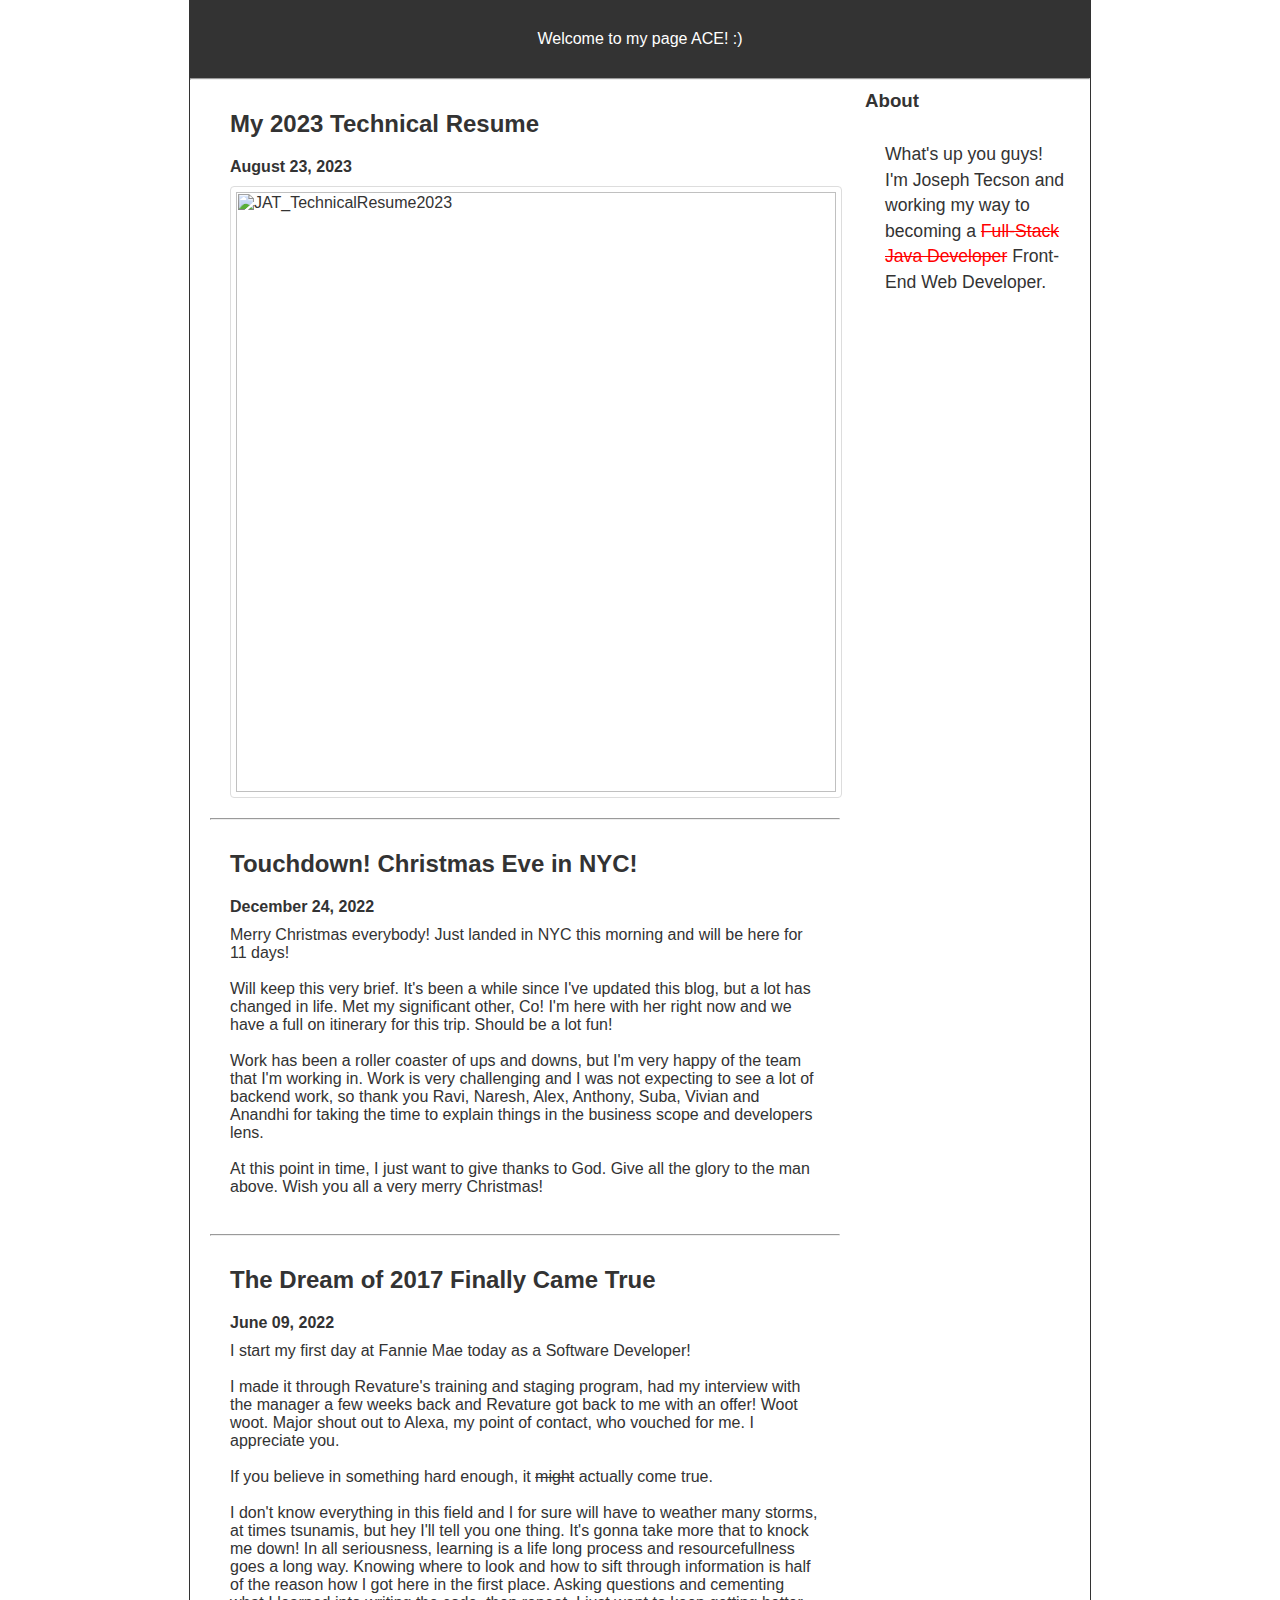
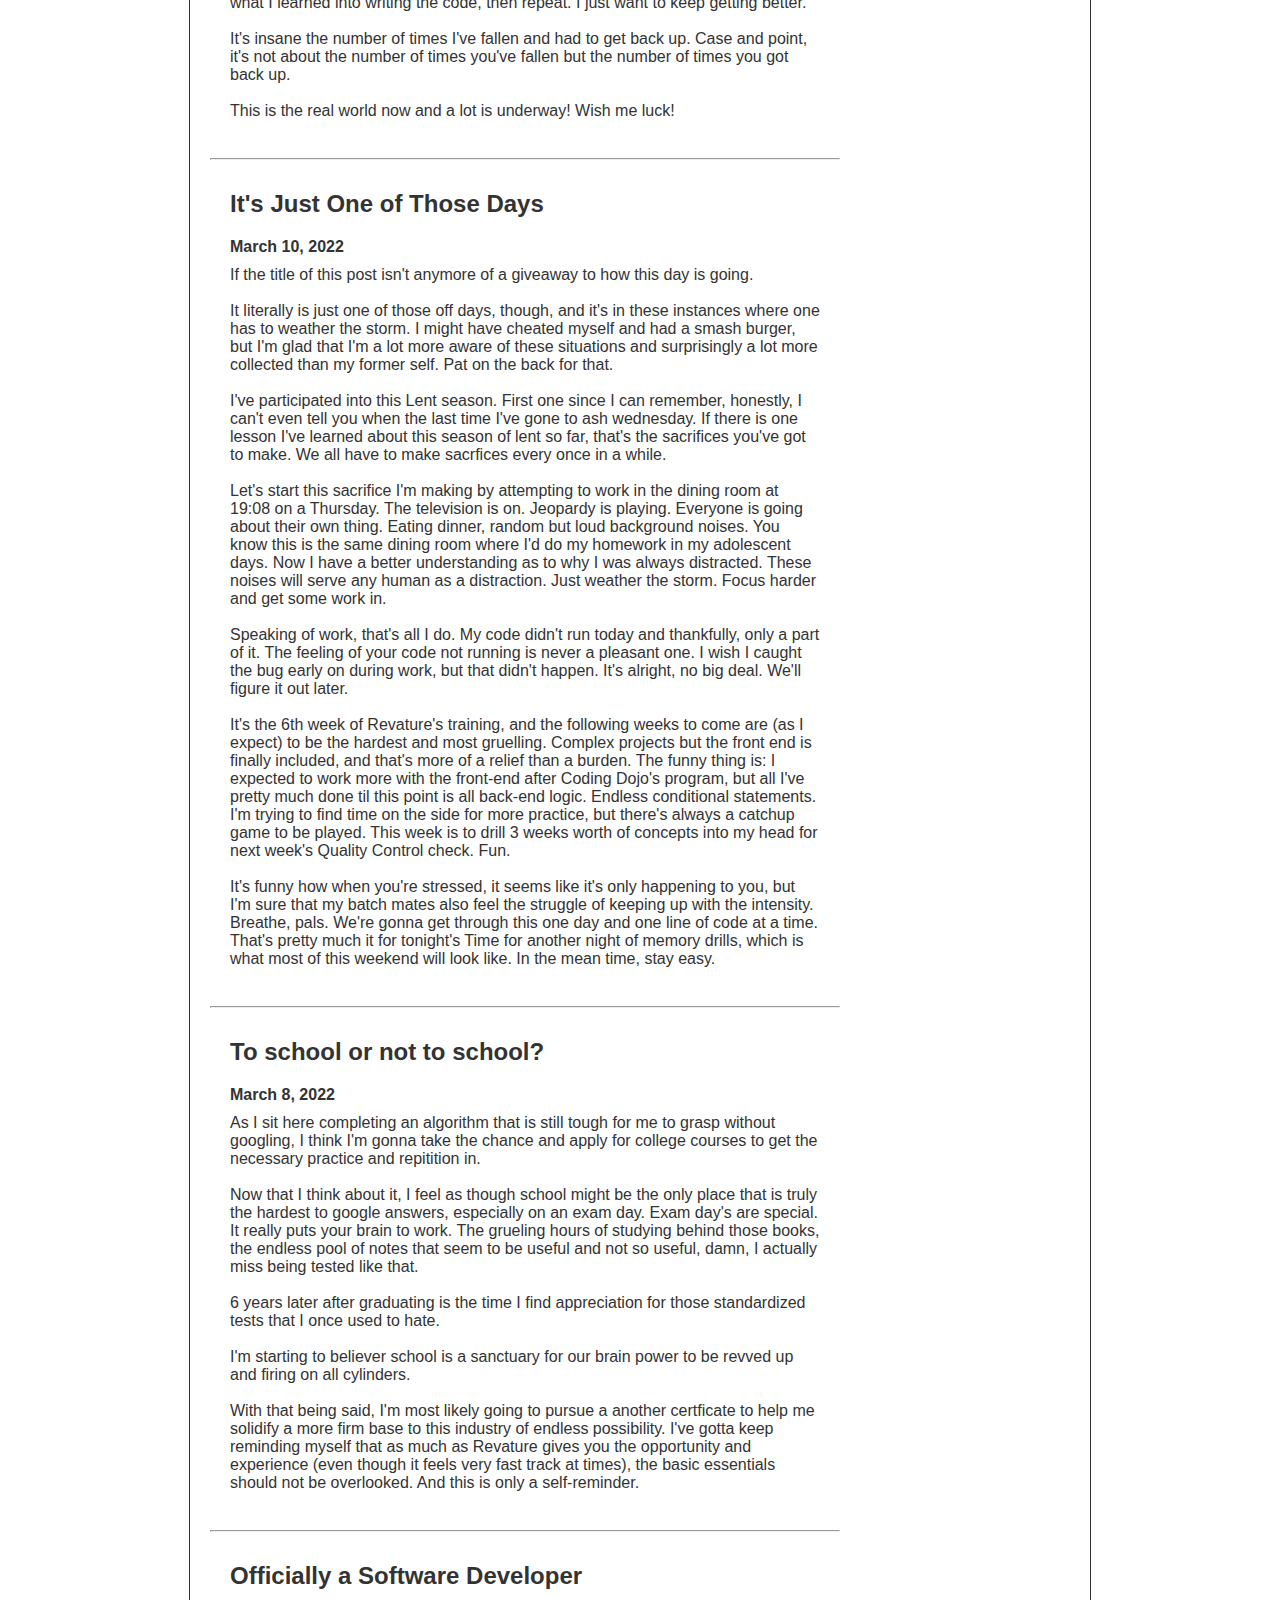
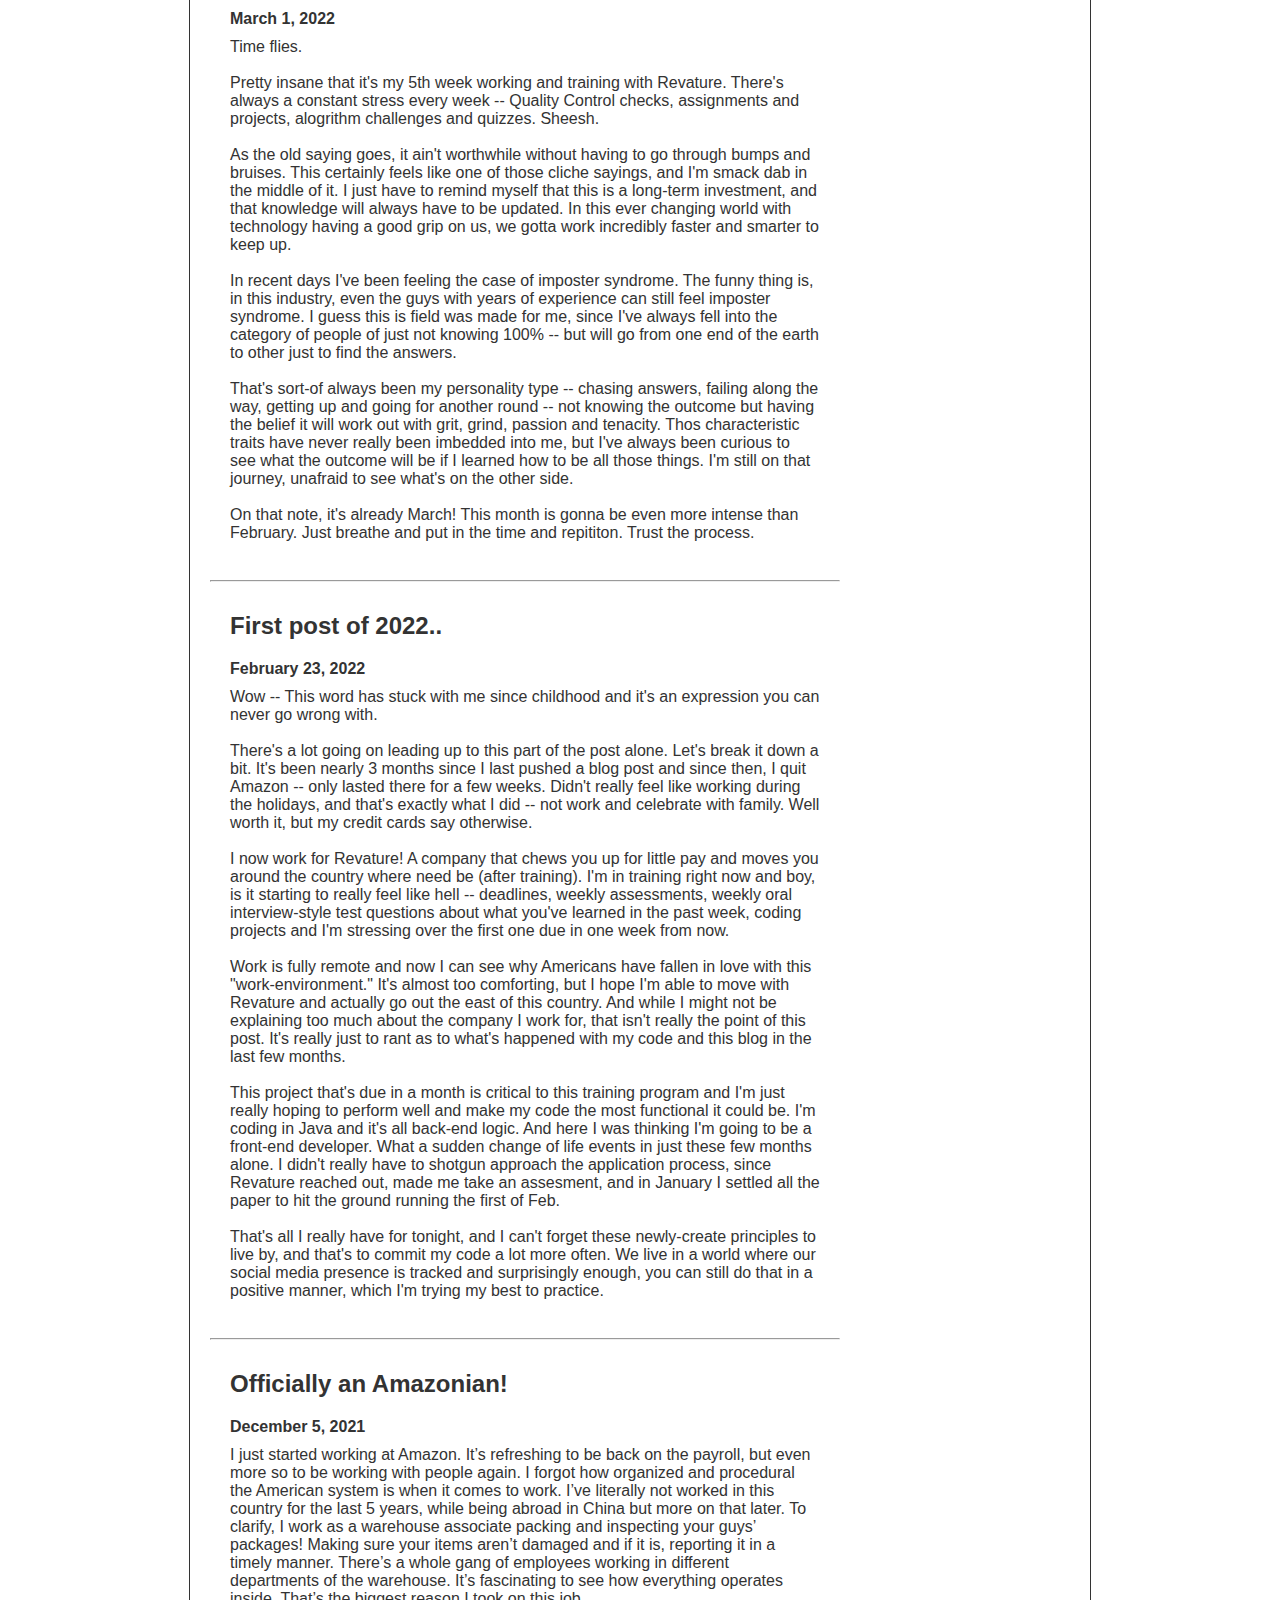
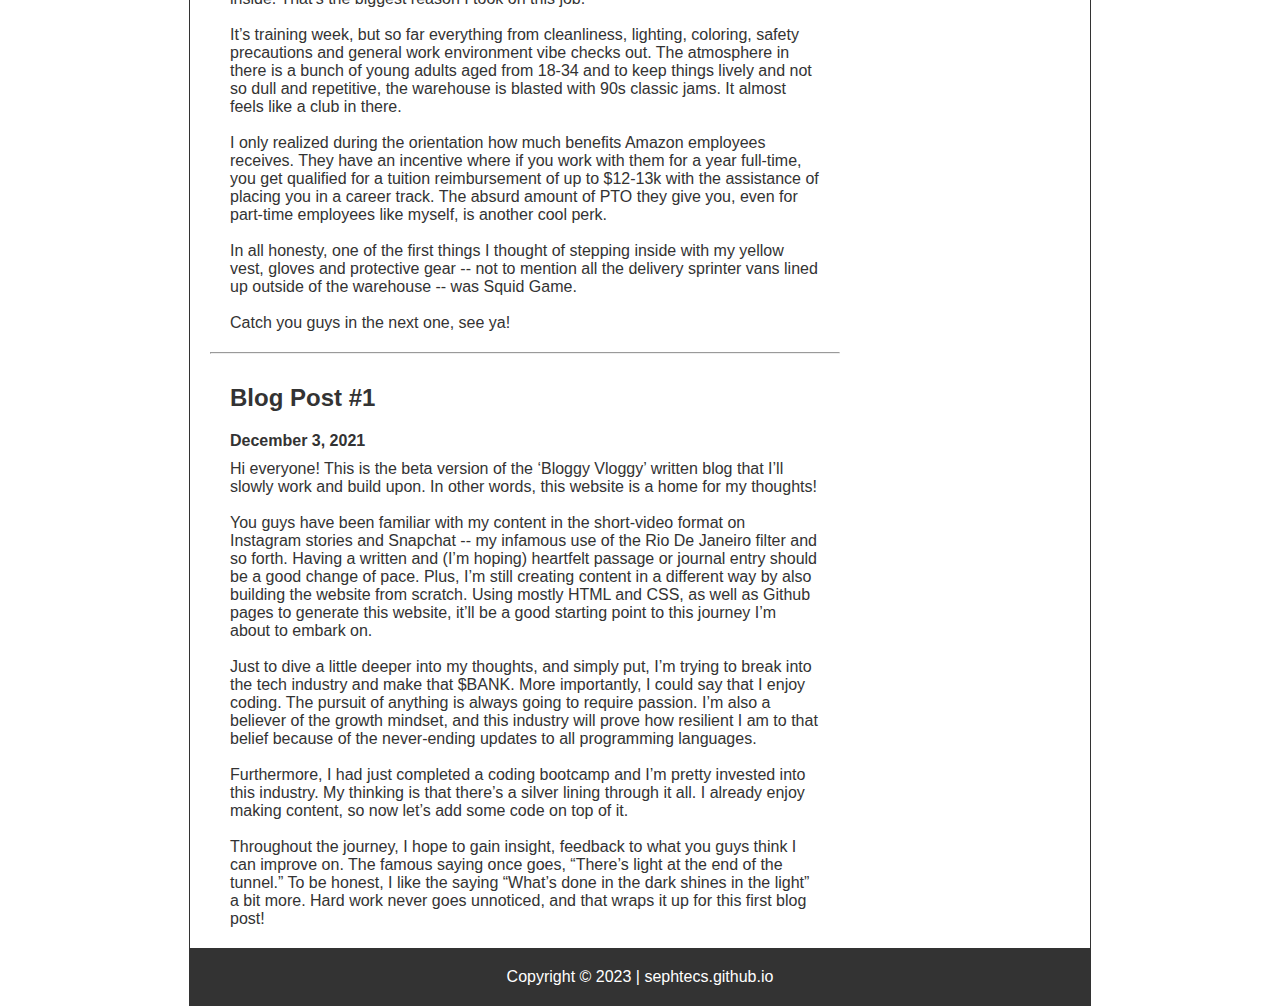
==== index.html @ bd7005d5 "add line breaks" ====
<html lang="en">

<head>
  <meta charset="UTF-8">
  <meta http-equiv="X-UA-Compatible" content="IE=edge">
  <meta name="viewport" content="width=device-width, initial-scale=1.0">
  <title>The Cold Keyboard</title>
  <style>
    * {
      margin: 0;
      padding: 0;
    }

    body {
      font-family: 'Segoe UI', Tahoma, Geneva, Verdana, sans-serif
    }

    a,
    p,
    h1,
    h2,
    h3,
    h4,
    h5,
    h6 {
      color: #333;
    }

    h1,
    h2,
    h3,
    h4,
    h5,
    h6 {
      padding: 10px 0px 10px 0px;
    }

    .container {
      max-width: 900px;
      margin: auto;
      border-left: 1px solid #333;
      border-right: 1px solid #333;
    }

    header {
      background-color: #333
    }

    header nav {
      display: flex;
      justify-content: center;
      align-items: center;
      padding: 20px;
    }

    header nav a {
      padding: 10px;
      color: white;
      text-decoration: none;
    }

    header nav a:hover {
      color: cyan;
    }

    section {
      padding: 20px;
    }

    main {
      float: left;
      width: 70%;
      padding: 0px 20px 0px 20px;
    }

    img {
      border: 1px solid #ddd;
      border-radius: 4px;
      padding: 5px;
      width: 600px;
    }

    aside {
      float: right;
      width: 25%;
    }

    aside p {
      font-size: 1.1rem;
      line-height: 1.6rem;
      padding: 20px;
    }

    aside ul {
      padding: 0px 20px 0px 20px;
    }

    aside ul li {
      font-size: 1.1rem;
      line-height: 1.6rem;
      list-style: none;
    }

    footer {
      display: flex;
      flex-direction: column;
      justify-content: center;
      text-align: center;
      background-color: #333;
      display: inline-block;
      width: 100%;
    }

    footer p {
      color: white;
    }

    footer a {
      color: white;
    }

    @media (max-width: 700px) {
      main {
        float: none;
        width: 100%;
      }

      aside {
        float: none;
        width: 100%;
        padding: 20px;
      }
    }
  </style>
  </style>
</head>
<body>

  <div class="container">
    <header>
      <nav>
        <a>Welcome to my page ACE! :)</a>
      </nav>
    </header>
    <hr>
    <main>
      <section>
        <h2>My 2023 Technical Resume</h2>
        <h4>August 23, 2023</h4>
        <p>
          <a href="https://imgur.com/Q1Mspxk"><img src="https://i.imgur.com/Q1Mspxk.jpg" title="source: imgur.com" alt="JAT_TechnicalResume2023"/></a>
        </p>
      </section>
      <hr>
      <section>
        <h2>Touchdown! Christmas Eve in NYC!</h2>
        <h4>December 24, 2022</h4>
        <p>
          Merry Christmas everybody! Just landed in NYC this morning and will be here for 11 days!
          <br>
          <br>
          Will keep this very brief. It's been a while since I've updated this blog, but a lot has changed in life. Met my significant other, Co! I'm here with her right now and
          we have a full on itinerary for this trip. Should be a lot fun!
          <br>
          <br>
          Work has been a roller coaster of ups and downs, but I'm very happy of the team that I'm working in. Work is very challenging and I was not expecting to see a lot of
          backend work, so thank you Ravi, Naresh, Alex, Anthony, Suba, Vivian and Anandhi for taking the time to explain things in the business scope and developers lens.
          <br>
          <br>
          At this point in time, I just want to give thanks to God. Give all the glory to the man above. Wish you all a very merry Christmas!
          <br>
          <br>
        </p>
      </section>
      <hr>
      <section>
        <h2>The Dream of 2017 Finally Came True</h2>
        <h4>June 09, 2022</h4>
        <p>
          I start my first day at Fannie Mae today as a Software Developer!
          <br>
          <br>
          I made it through Revature's training and staging program, had my interview with the manager a few weeks back and Revature got back to me with an offer! Woot woot.
          Major shout out to Alexa, my point of contact, who vouched for me. I appreciate you.
          <br>
          <br>
          If you believe in something hard enough, it <strike>might</strike> actually come true.
          <br>
          <br>
          I don't know everything in this field and I for sure will have to weather many storms, at times tsunamis, but hey I'll tell you one thing. It's gonna take more
          that to knock me down! In all seriousness, learning is a life long process and resourcefullness goes a long way. Knowing where to look and how to sift through information
          is half of the reason how I got here in the first place. Asking questions and cementing what I learned into writing the code, then repeat. I just want to keep getting better.
          <br>
          <br>
          It's insane the number of times I've fallen and had to get back up. Case and point, it's not about the number of times you've fallen but the number of times you got back up.
          <br>
          <br>
          This is the real world now and a lot is underway! Wish me luck!
          <br>
          <br>
        </p>
      </section>
      <hr>
      <section>
        <h2>It's Just One of Those Days</h2>
        <h4>March 10, 2022</h4>
        <p>
          If the title of this post isn't anymore of a giveaway to how this day is going.
          <br>
          <br>
          It literally is just one of those off days, though, and it's in these instances where one has to weather the
          storm. I might have cheated myself and had a smash burger, but I'm glad that I'm a lot more aware of these situations
          and surprisingly a lot more collected than my former self. Pat on the back for that.
          <br>
          <br>
          I've participated into this Lent season. First one since I can remember, honestly, I can't even tell you when
          the last time
          I've gone to ash wednesday. If there is one lesson I've learned about this season of lent so far, that's the
          sacrifices
          you've got to make. We all have to make sacrfices every once in a while.
          <br>
          <br>
          Let's start this sacrifice I'm making by attempting to work in the dining room at 19:08 on a Thursday. The
          television is on. Jeopardy
          is playing. Everyone is going about their own thing. Eating dinner, random but loud background noises. You
          know this is the
          same dining room where I'd do my homework in my adolescent days. Now I have a better understanding as to why I
          was always distracted.
          These noises will serve any human as a distraction. Just weather the storm. Focus harder and get some work in.
          <br>
          <br>
          Speaking of work, that's all I do. My code didn't run today and thankfully, only a part of it. The feeling of
          your code not running is never
          a pleasant one. I wish I caught the bug early on during work, but that didn't happen. It's alright, no big
          deal. We'll figure it out later.
          <br>
          <br>
          It's the 6th week of Revature's training, and the following weeks to come are (as I expect) to be the hardest
          and most gruelling. Complex projects but
          the front end is finally included, and that's more of a relief than a burden. The funny thing is: I expected
          to work more with the front-end after
          Coding Dojo's program, but all I've pretty much done til this point is all back-end logic. Endless conditional
          statements. I'm trying
          to find time on the side for more practice, but there's always a catchup game to be played. This week is to
          drill 3 weeks worth of
          concepts into my head for next week's Quality Control check. Fun.
          <br>
          <br>
          It's funny how when you're stressed, it seems like it's only happening to you, but I'm sure that my batch
          mates also feel the struggle of
          keeping up with the intensity. Breathe, pals. We're gonna get through this one day and one line of code at a
          time. That's pretty much it for tonight's
          Time for another night of memory drills, which is what most of this weekend will look like. In the mean time,
          stay easy.
          <br>
          <br>
        </p>
      </section>
      <hr>
      <section>
        <h2>To school or not to school?</h2>
        <h4>March 8, 2022</h4>
        <p>
          As I sit here completing an algorithm that is still tough for me to grasp without googling, I think I'm gonna
          take
          the chance and apply for college courses to get the necessary practice and repitition in.
          <br>
          <br>
          Now that I think about it, I feel as though school might be the only place that is truly the hardest to google
          answers,
          especially on an exam day. Exam day's are special. It really puts your brain to work. The grueling hours of
          studying behind
          those books, the endless pool of notes that seem to be useful and not so useful, damn, I actually miss being
          tested like that.
          <br>
          <br>
          6 years later after graduating is the time I find appreciation for those standardized tests that I once used
          to
          hate.
          <br>
          <br>
          I'm starting to believer school is a sanctuary for our brain power to be revved up and firing on all
          cylinders.
          <br>
          <br>
          With that being said, I'm most likely going to pursue a another certficate to help me solidify a more firm
          base to
          this industry of endless possibility. I've gotta keep reminding myself that as much as Revature gives you the
          opportunity and
          experience (even though it feels very fast track at times), the basic essentials should not be overlooked. And
          this is only
          a self-reminder.
          <br>
          <br>
        </p>
      </section>
      <hr>
      <section>
        <h2>Officially a Software Developer</h2>
        <h4>March 1, 2022</h4>
        <p>
          Time flies.
          <br>
          <br>
          Pretty insane that it's my 5th week working and training with Revature. There's always a constant stress every
          week -- Quality Control checks, assignments and projects, alogrithm challenges and quizzes. Sheesh.
          <br>
          <br>
          As the old saying goes, it ain't worthwhile without having to go through bumps and bruises. This certainly
          feels like
          one of those cliche sayings, and I'm smack dab in the middle of it. I just have to remind myself that this is
          a long-term
          investment, and that knowledge will always have to be updated. In this ever changing world with technology
          having a good grip
          on us, we gotta work incredibly faster and smarter to keep up.
          <br>
          <br>
          In recent days I've been feeling the case of imposter syndrome. The funny thing is, in this industry, even the
          guys with
          years of experience can still feel imposter syndrome. I guess this is field was made for me, since I've always
          fell into the
          category of people of just not knowing 100% -- but will go from one end of the earth to other just to find the
          answers.
          <br>
          <br>
          That's sort-of always been my personality type -- chasing answers, failing along the way, getting up and going
          for another round -- not
          knowing the outcome but having the belief it will work out with grit, grind, passion and tenacity. Thos
          characteristic traits
          have never really been imbedded into me, but I've always been curious to see what the outcome will be if I
          learned how to be all those
          things. I'm still on that journey, unafraid to see what's on the other side.
          <br>
          <br>
          On that note, it's already March! This month is gonna be even more intense than February. Just breathe and put
          in the time
          and repititon. Trust the process.
          <br>
          <br>
        </p>
      </section>
      <hr>
      <section>
        <h2>First post of 2022..</h2>
        <h4>February 23, 2022</h4>
        <p>
          Wow -- This word has stuck with me since childhood and it's an expression you can never go wrong with.
          <br>
          <br>
          There's a lot going on leading up to this part of the post alone. Let's break it down a bit. It's been nearly
          3
          months
          since I last pushed a blog post and since then, I quit Amazon -- only lasted there for a few weeks. Didn't
          really feel like
          working during the holidays, and that's exactly what I did -- not work and celebrate with family. Well worth
          it, but
          my credit cards say otherwise.
          <br>
          <br>
          I now work for Revature! A company that chews you up for little pay and moves you around the country where
          need be (after training).
          I'm in training right now and boy, is it starting to really feel like hell -- deadlines, weekly assessments,
          weekly oral interview-style
          test questions about what you've learned in the past week, coding projects and I'm stressing over the first
          one due in one week from now.
          <br>
          <br>
          Work is fully remote and now I can see why Americans have fallen in love with this "work-environment." It's
          almost too comforting, but I hope
          I'm able to move with Revature and actually go out the east of this country. And while I might not be
          explaining
          too much about the company I work for,
          that isn't really the point of this post. It's really just to rant as to what's happened with my code and this
          blog in the last few months.
          <br>
          <br>
          This project that's due in a month is critical to this training program and I'm just really hoping to perform
          well and make my code the most functional
          it could be. I'm coding in Java and it's all back-end logic. And here I was thinking I'm going to be a
          front-end developer. What a sudden change of life
          events in just these few months alone. I didn't really have to shotgun approach the application process, since
          Revature reached out, made me take an assesment,
          and in January I settled all the paper to hit the ground running the first of Feb.
          <br>
          <br>
          That's all I really have for tonight, and I can't forget these newly-create principles to live by, and that's
          to commit my code a lot more often. We live
          in a world where our social media presence is tracked and surprisingly enough, you can still do that in a
          positive manner, which I'm trying my best to practice.
          <br>
          <br>
        </p>
      </section>
      <hr>
      <section>
        <h2>Officially an Amazonian!</h2>
        <h4>December 5, 2021</h4>
        <p>I just started working at Amazon. It’s refreshing to be back on the payroll, but even more so to be working
          with people again. I forgot how organized and procedural the American system is when it comes to work. I’ve
          literally not worked in this country for the last 5 years, while being abroad in China but more on that later.
          To clarify, I work as a warehouse associate packing and inspecting your guys’ packages! Making sure your items
          aren’t damaged and if it is, reporting it in a timely manner. There’s a whole gang of employees working in
          different departments of the warehouse. It’s fascinating to see how everything operates inside. That’s the
          biggest reason I took on this job.
          <br>
          <br>
          It’s training week, but so far everything from cleanliness, lighting, coloring, safety precautions and general
          work environment vibe checks out. The atmosphere in there is a bunch of young adults aged from 18-34 and to
          keep things lively and not so dull and repetitive, the warehouse is blasted with 90s classic jams. It almost
          feels like a club in there.
          <br>
          <br>
          I only realized during the orientation how much benefits Amazon employees receives. They have an incentive
          where if you work with them for a year full-time, you get qualified for a tuition reimbursement of up to
          $12-13k with the assistance of placing you in a career track. The absurd amount of PTO they give you, even for
          part-time employees like myself, is another cool perk.
          <br>
          <br>
          In all honesty, one of the first things I thought of stepping inside with my yellow vest, gloves and
          protective gear -- not to mention all the delivery sprinter vans lined up outside of the warehouse -- was
          Squid Game.
          <br>
          <br>
          Catch you guys in the next one, see ya!
        </p>
      </section>
      <hr>
      <section>
        <h2>Blog Post #1</h2>
        <h4>December 3, 2021</h4>
        <p>Hi everyone! This is the beta version of the ‘Bloggy Vloggy’ written blog that I’ll slowly work and
          build upon. In other words, this website is a home for my thoughts!
          <br>
          <br>
          You guys have been familiar with my content in the short-video format on Instagram stories and
          Snapchat -- my infamous use of the Rio De Janeiro filter and so forth. Having a written and (I’m
          hoping) heartfelt passage or journal entry should be a good change of pace. Plus, I’m still creating
          content in a different way by also building the website from scratch. Using mostly HTML and CSS, as
          well as Github pages to generate this website, it’ll be a good starting point to this journey I’m
          about to embark on.
          <br>
          <br>
          Just to dive a little deeper into my thoughts, and simply put, I’m trying to break into the tech
          industry and make that $BANK. More importantly, I could say that I enjoy coding. The pursuit of
          anything is always going to require passion. I’m also a believer of the growth mindset, and this
          industry will prove how resilient I am to that belief because of the never-ending updates to all
          programming languages.
          <br>
          <br>
          Furthermore, I had just completed a coding bootcamp and I’m pretty invested into this industry. My
          thinking is that there’s a silver lining through it all. I already enjoy making content, so now
          let’s add some code on top of it.
          <br>
          <br>
          Throughout the journey, I hope to gain insight, feedback to what you guys think I can improve on.
          The famous saying once goes, “There’s light at the end of the tunnel.” To be honest, I like the
          saying “What’s done in the dark shines in the light” a bit more. Hard work never goes unnoticed, and
          that wraps it up for this first blog post!
        </p>
      </section>
    </main>

    <aside>
      <h3>About</h3>
      <p>What's up you guys! I'm Joseph Tecson and working my way to becoming a <strike style="color: red;">Full-Stack Java Developer</strike> Front-End
        Web Developer.
      </p>
    </aside>

    <footer>
      <section>
        <a href="#"></a>
        <a href="#"></a>
        <a href="#"></a>
        <a href="#"></a>
        <p>Copyright &copy; 2023 | sephtecs.github.io</p>
      </section>
    </footer>

    </aside>
  </div>

</body>

</html>
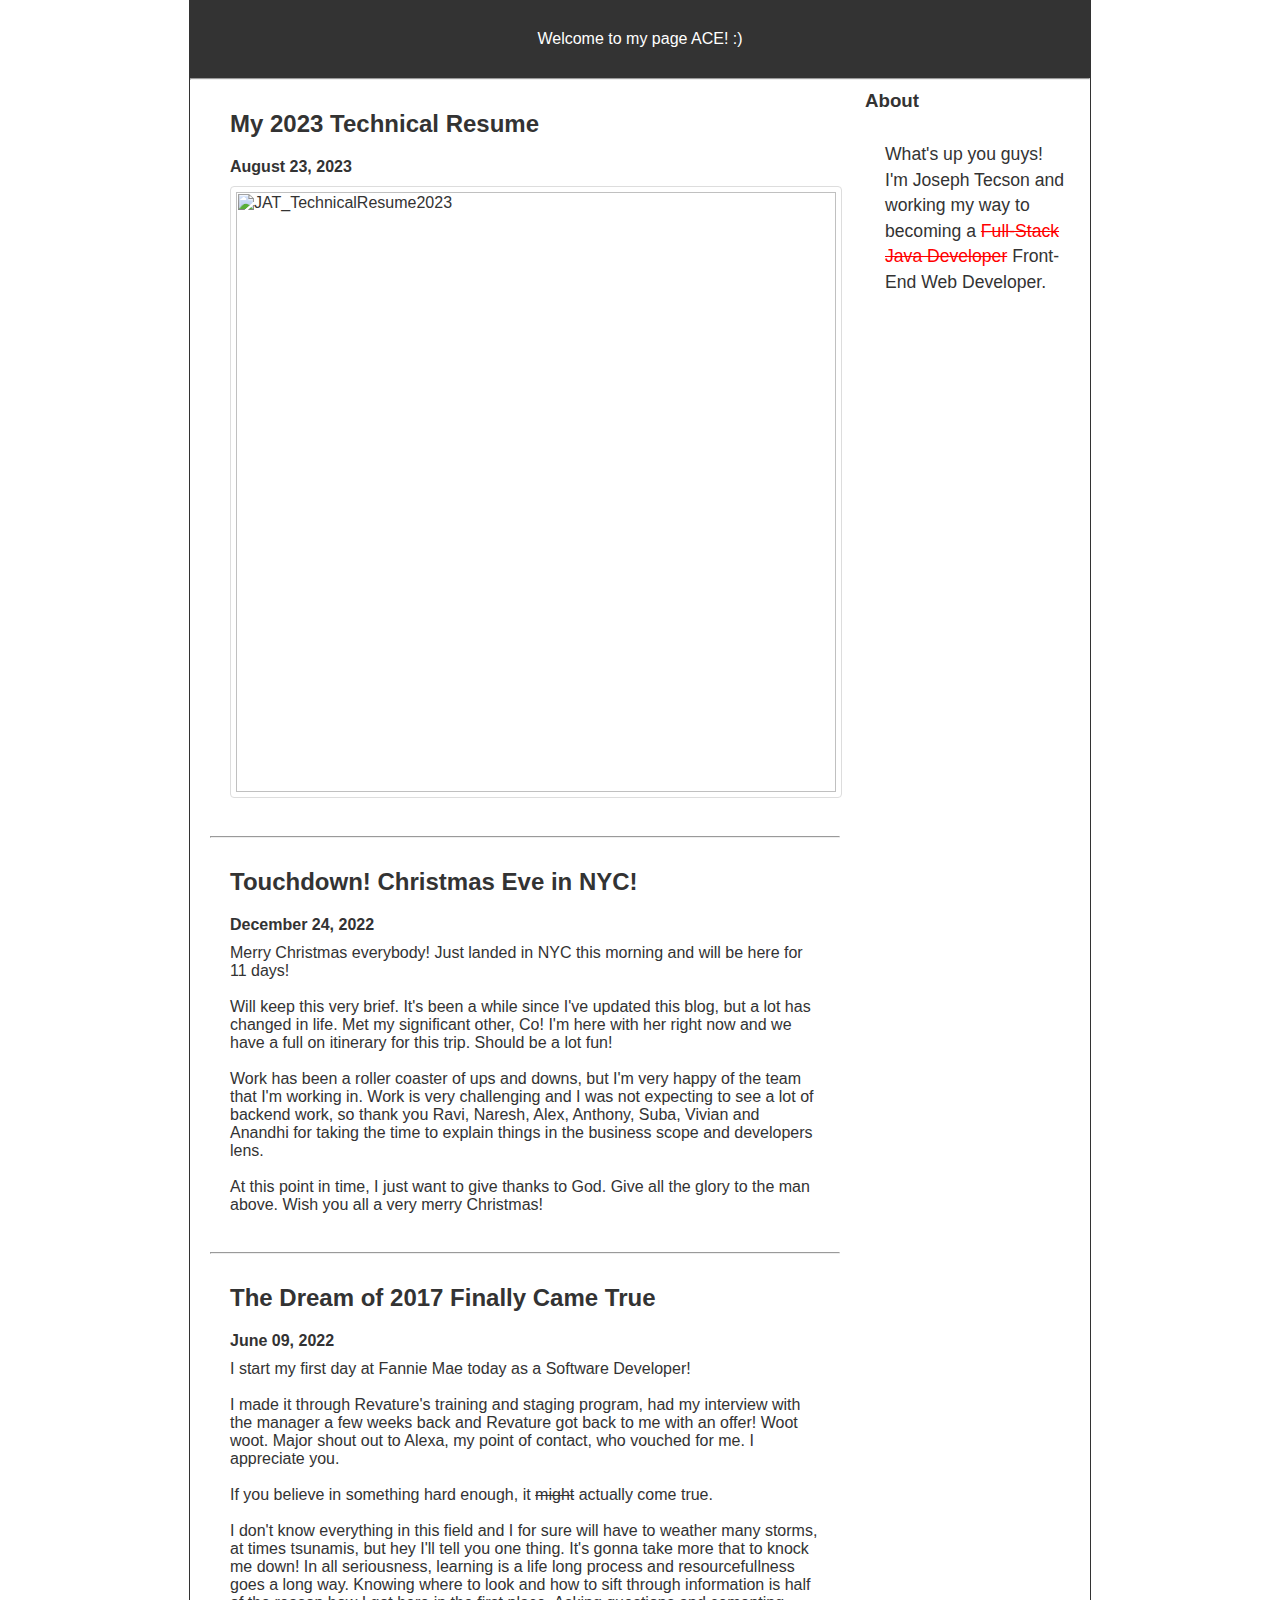
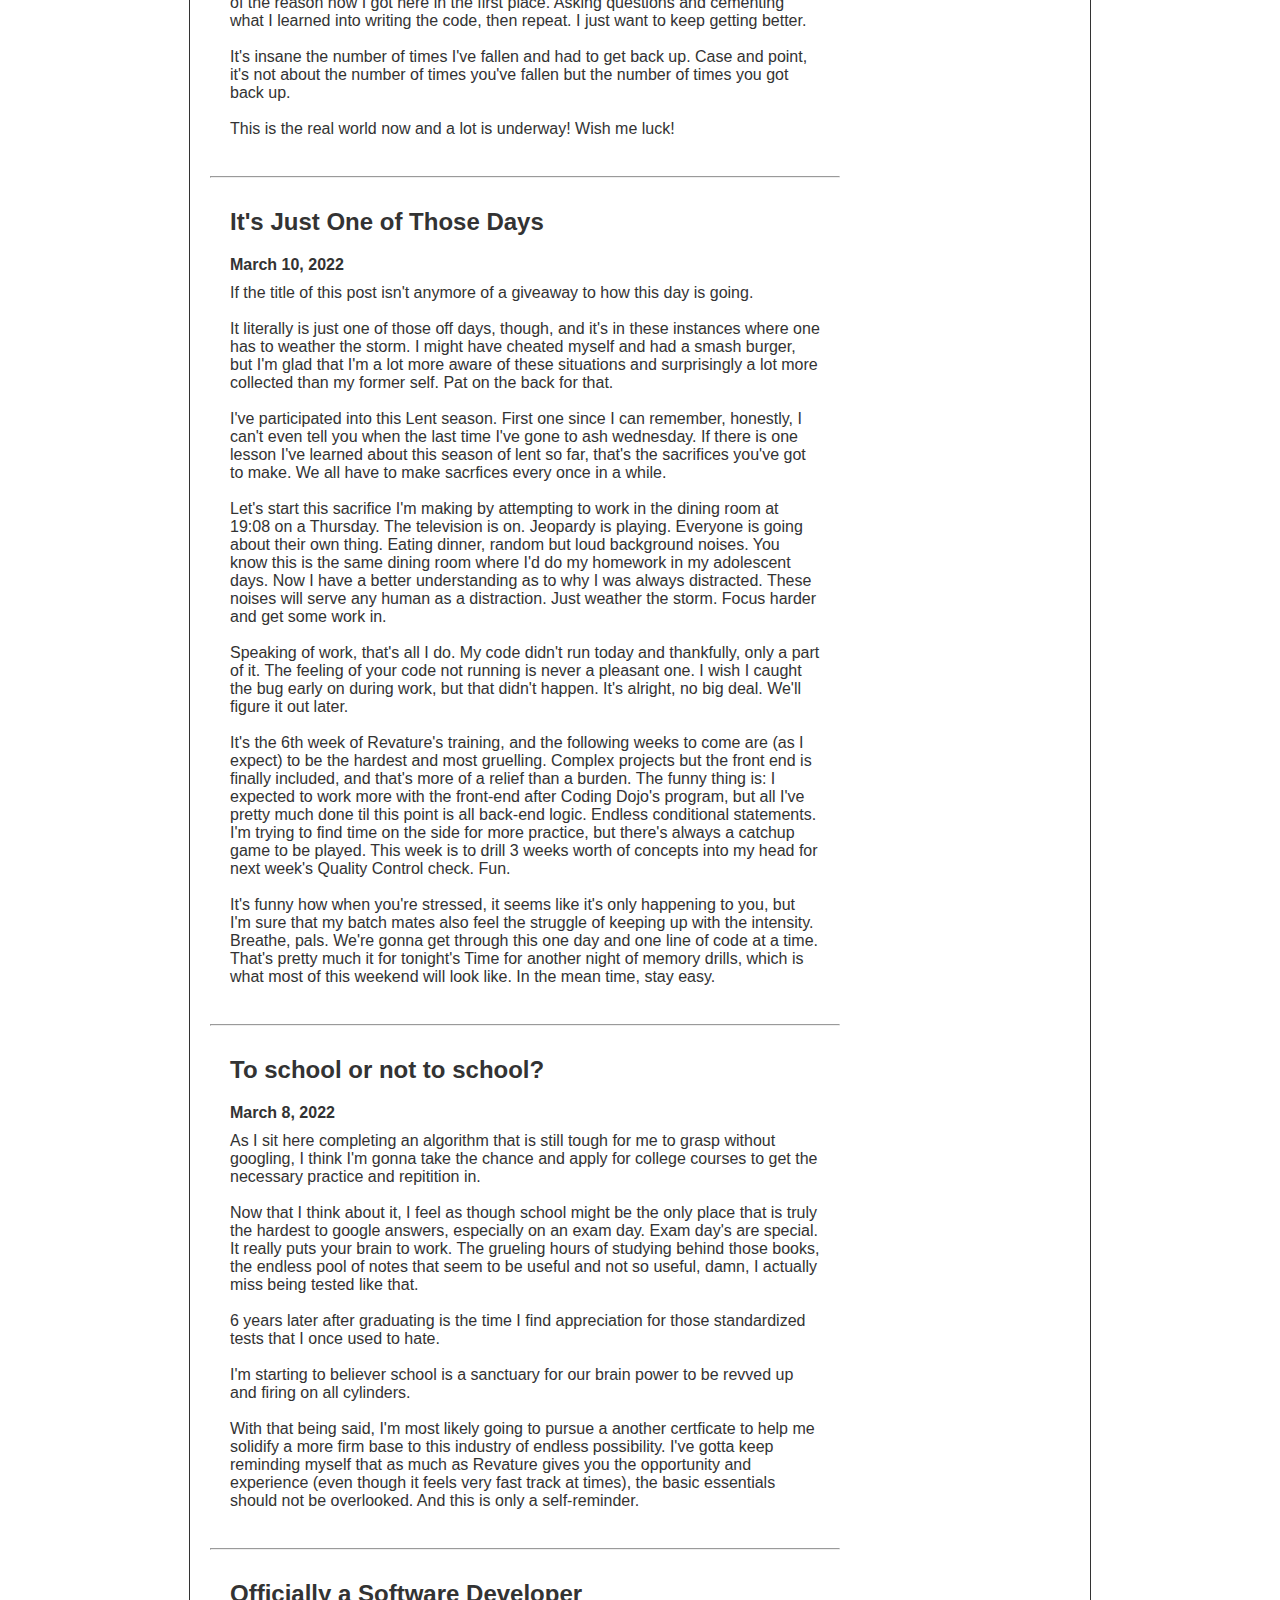
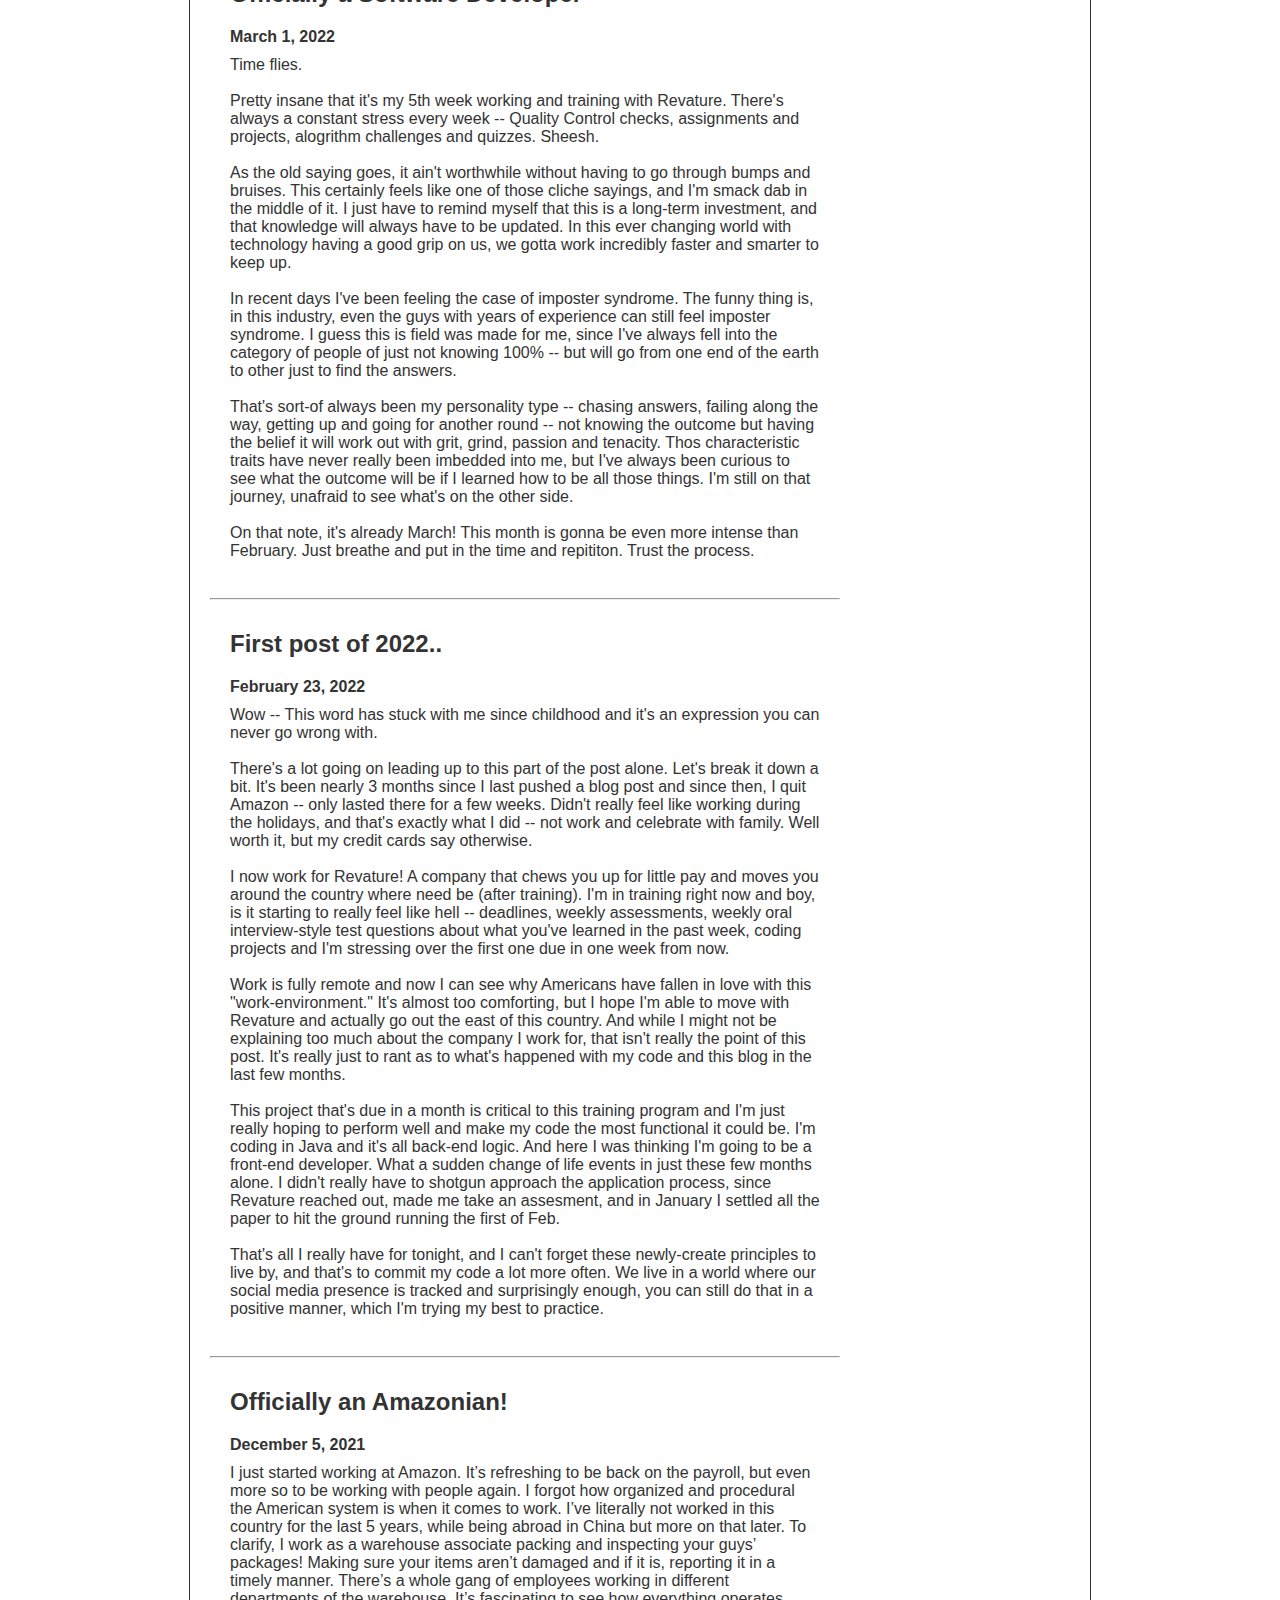
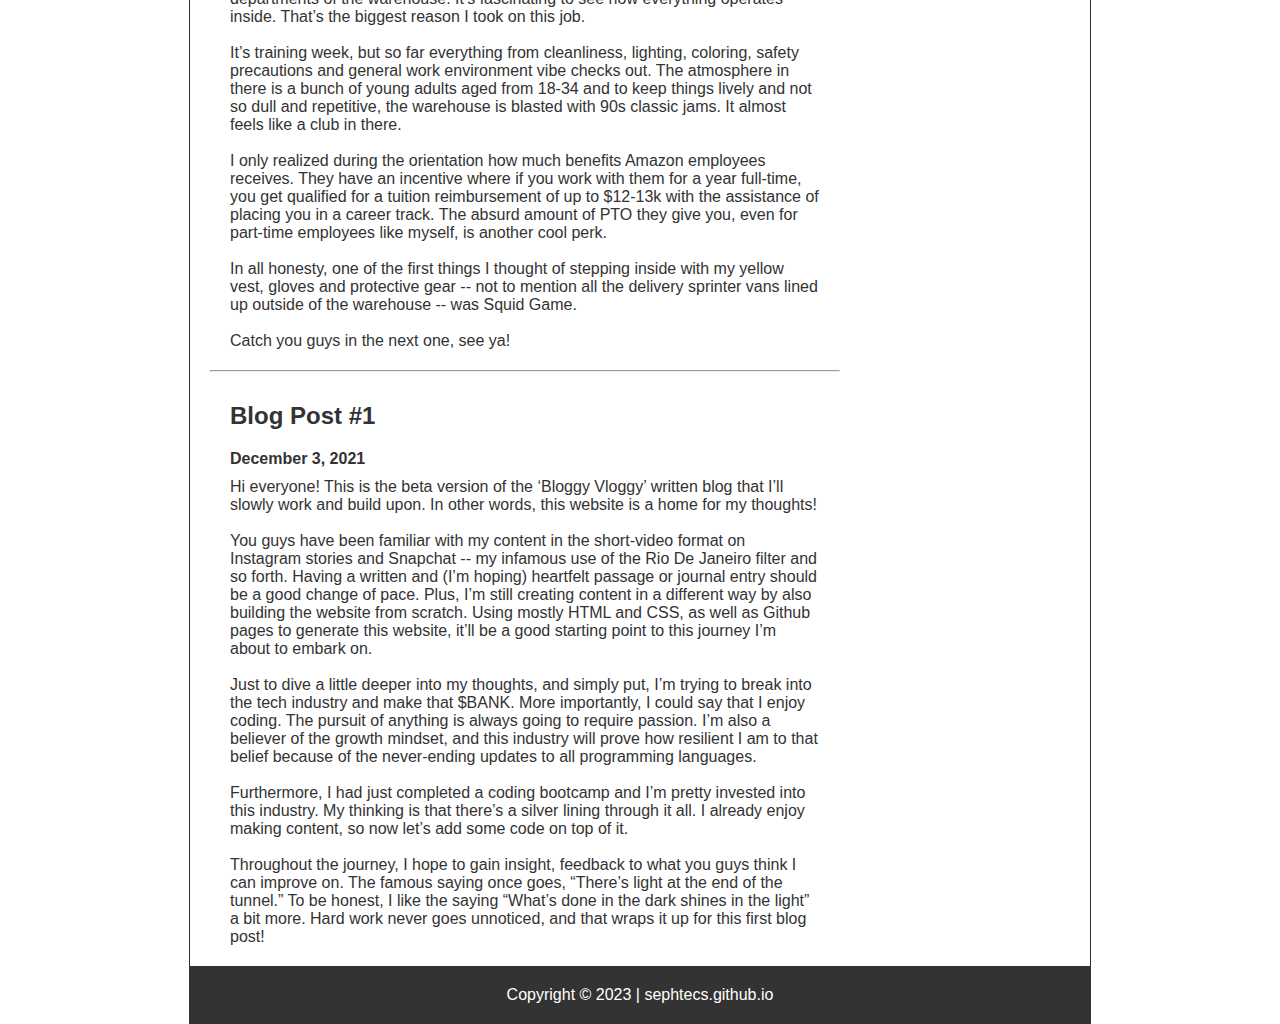
==== commit 9accb510: "add line breaks" ====
--- a/index.html
+++ b/index.html
@@ -149,6 +149,8 @@
         <h4>August 23, 2023</h4>
         <p>
           <a href="https://imgur.com/Q1Mspxk"><img src="https://i.imgur.com/Q1Mspxk.jpg" title="source: imgur.com" alt="JAT_TechnicalResume2023"/></a>
+          <br>
+          <br>
         </p>
       </section>
       <hr>
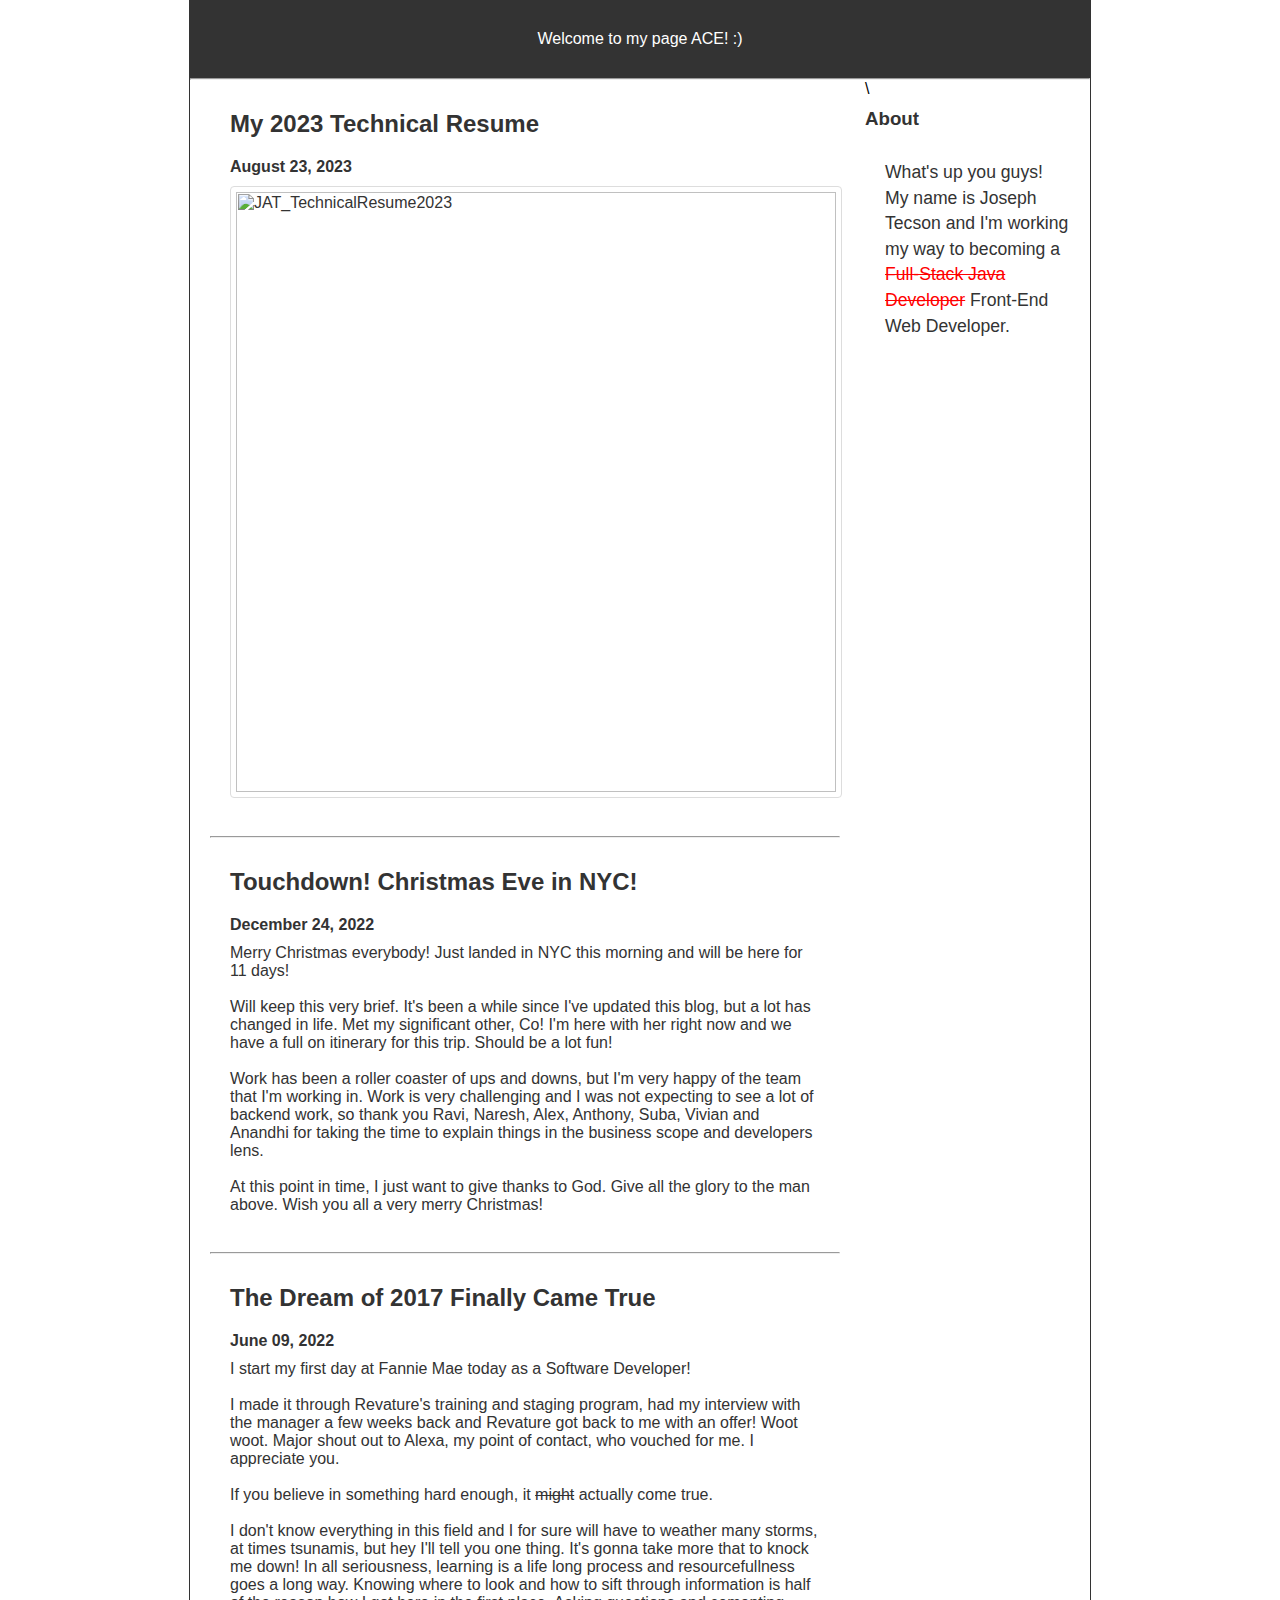
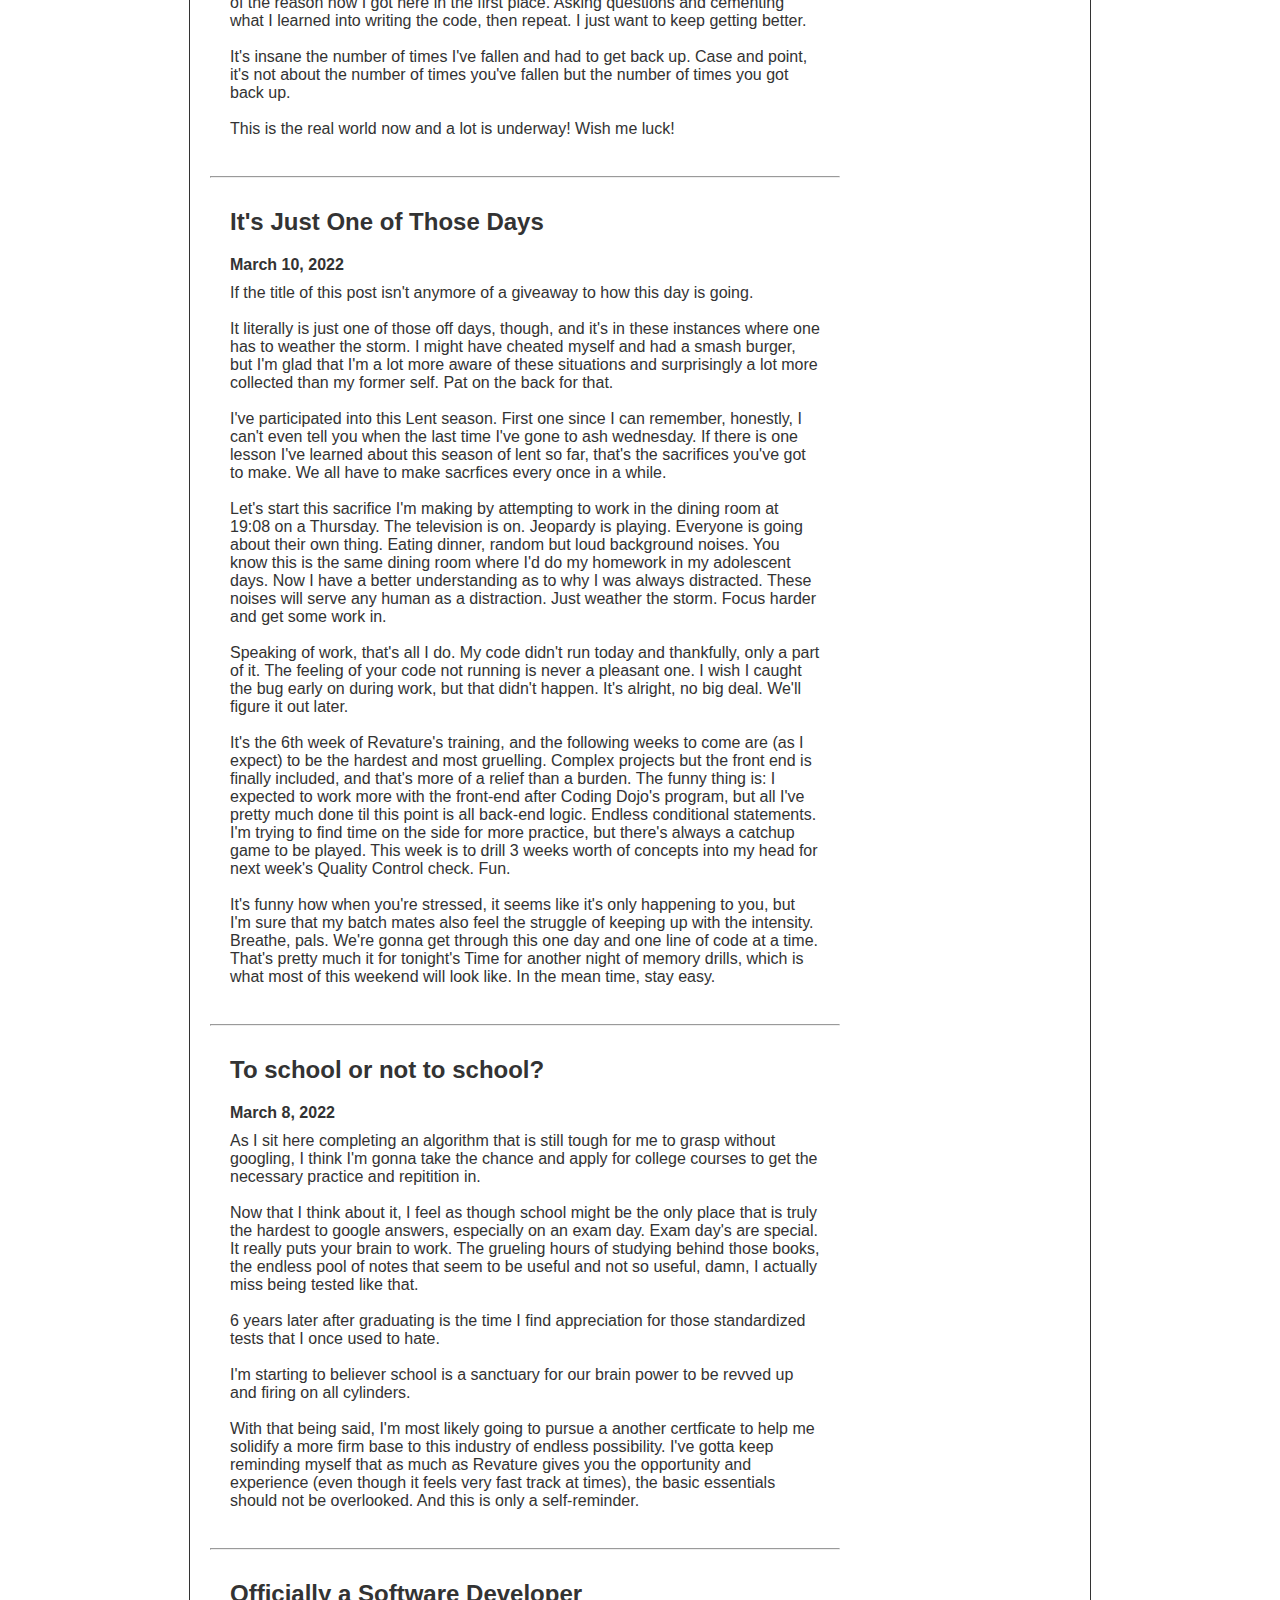
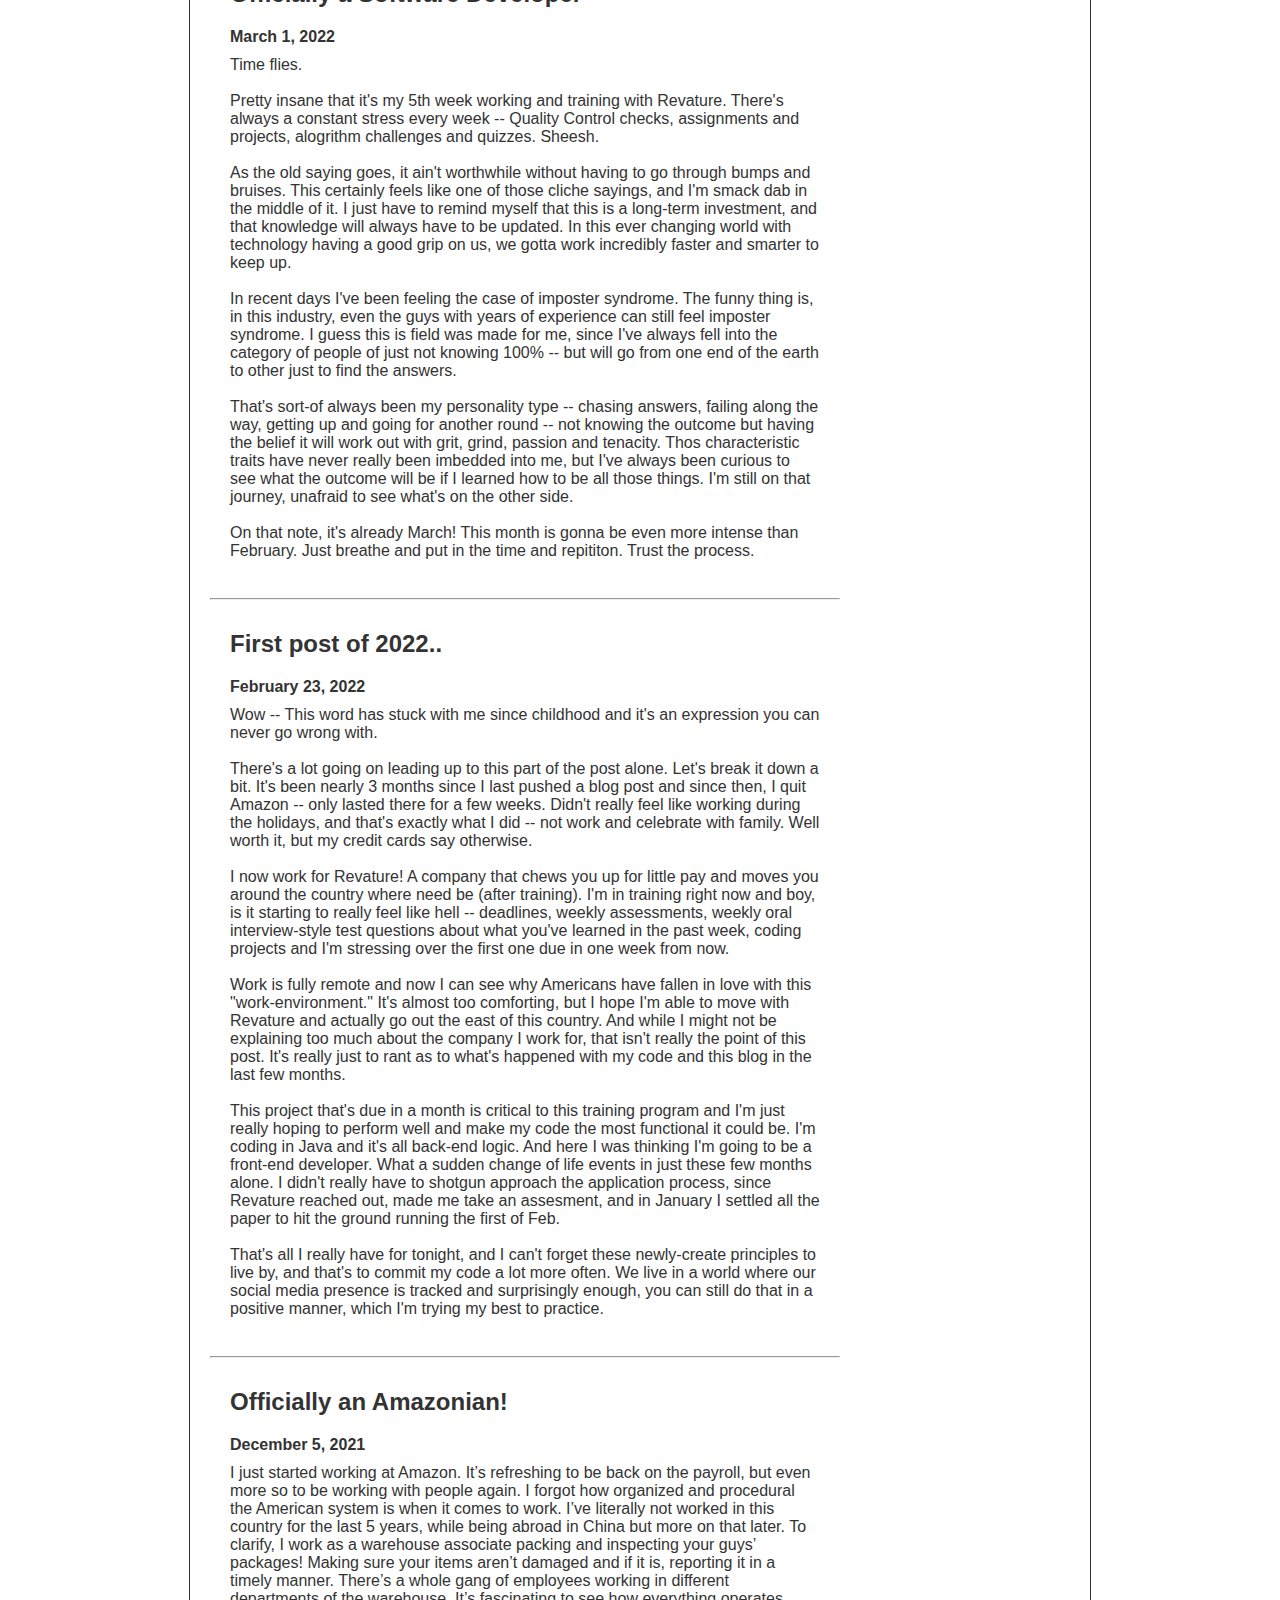
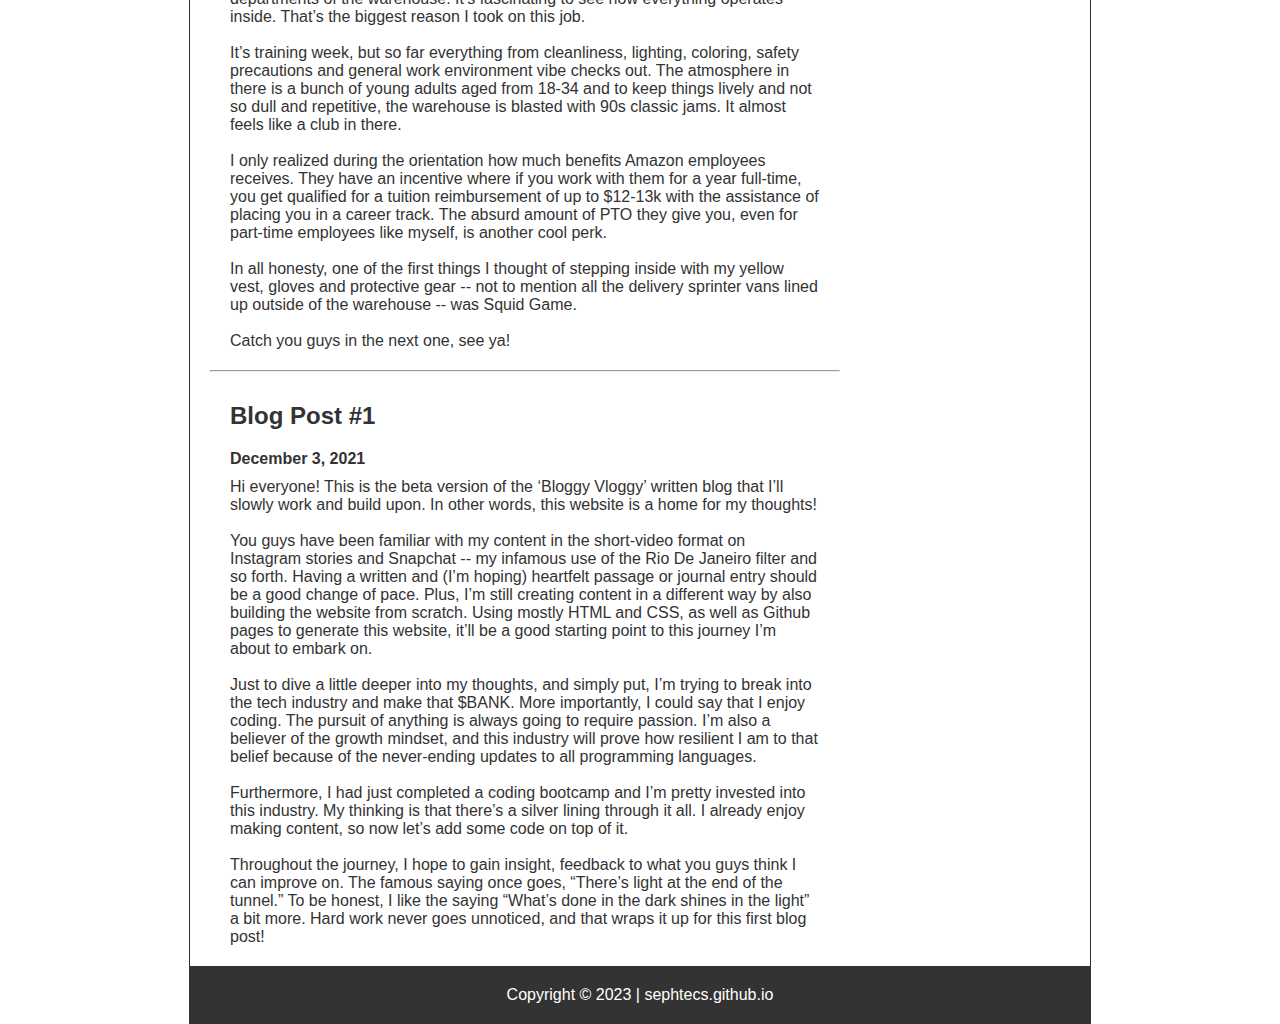
==== commit 064312ed: "add line breaks" ====
--- a/index.html
+++ b/index.html
@@ -462,9 +462,10 @@
       </section>
     </main>
 
-    <aside>
+    <aside>\
+      <br>
       <h3>About</h3>
-      <p>What's up you guys! I'm Joseph Tecson and working my way to becoming a <strike style="color: red;">Full-Stack Java Developer</strike> Front-End
+      <p>What's up you guys! My name is Joseph Tecson and I'm working my way to becoming a <strike style="color: red;">Full-Stack Java Developer</strike> Front-End
         Web Developer.
       </p>
     </aside>
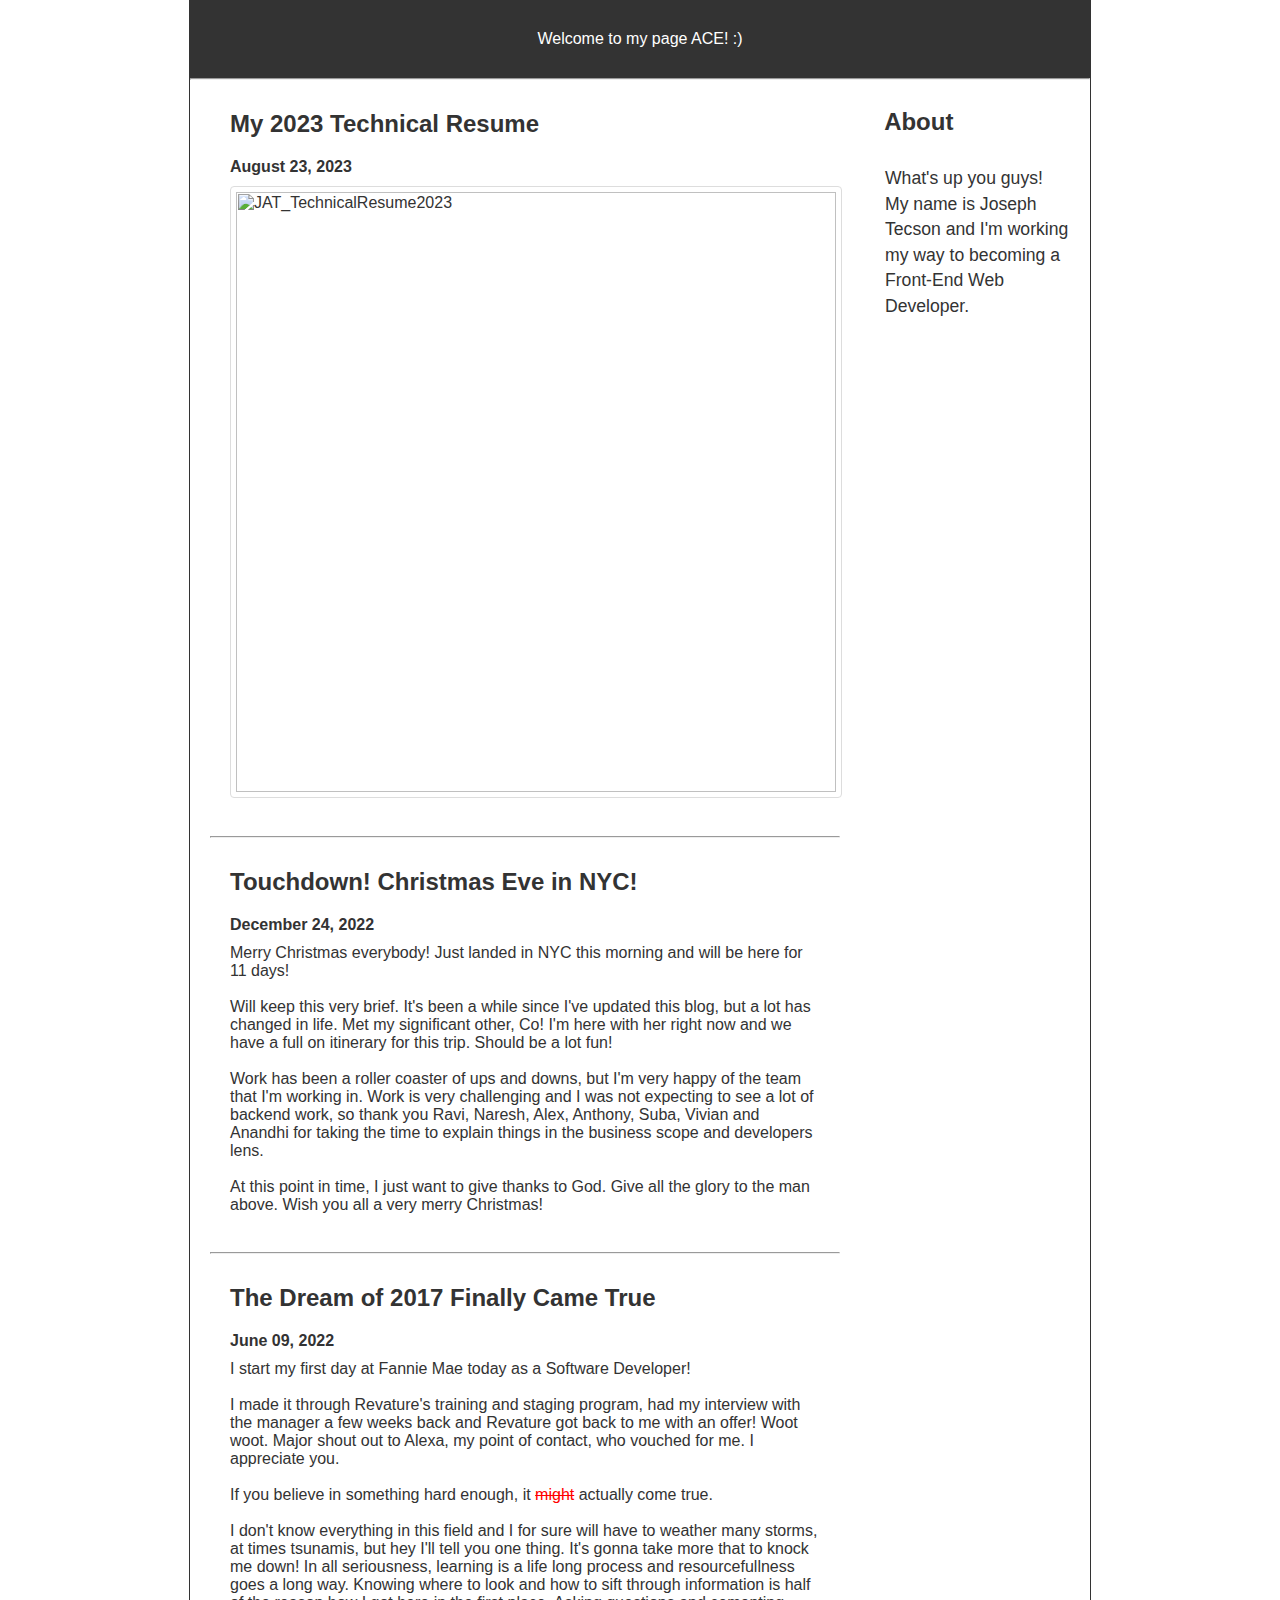
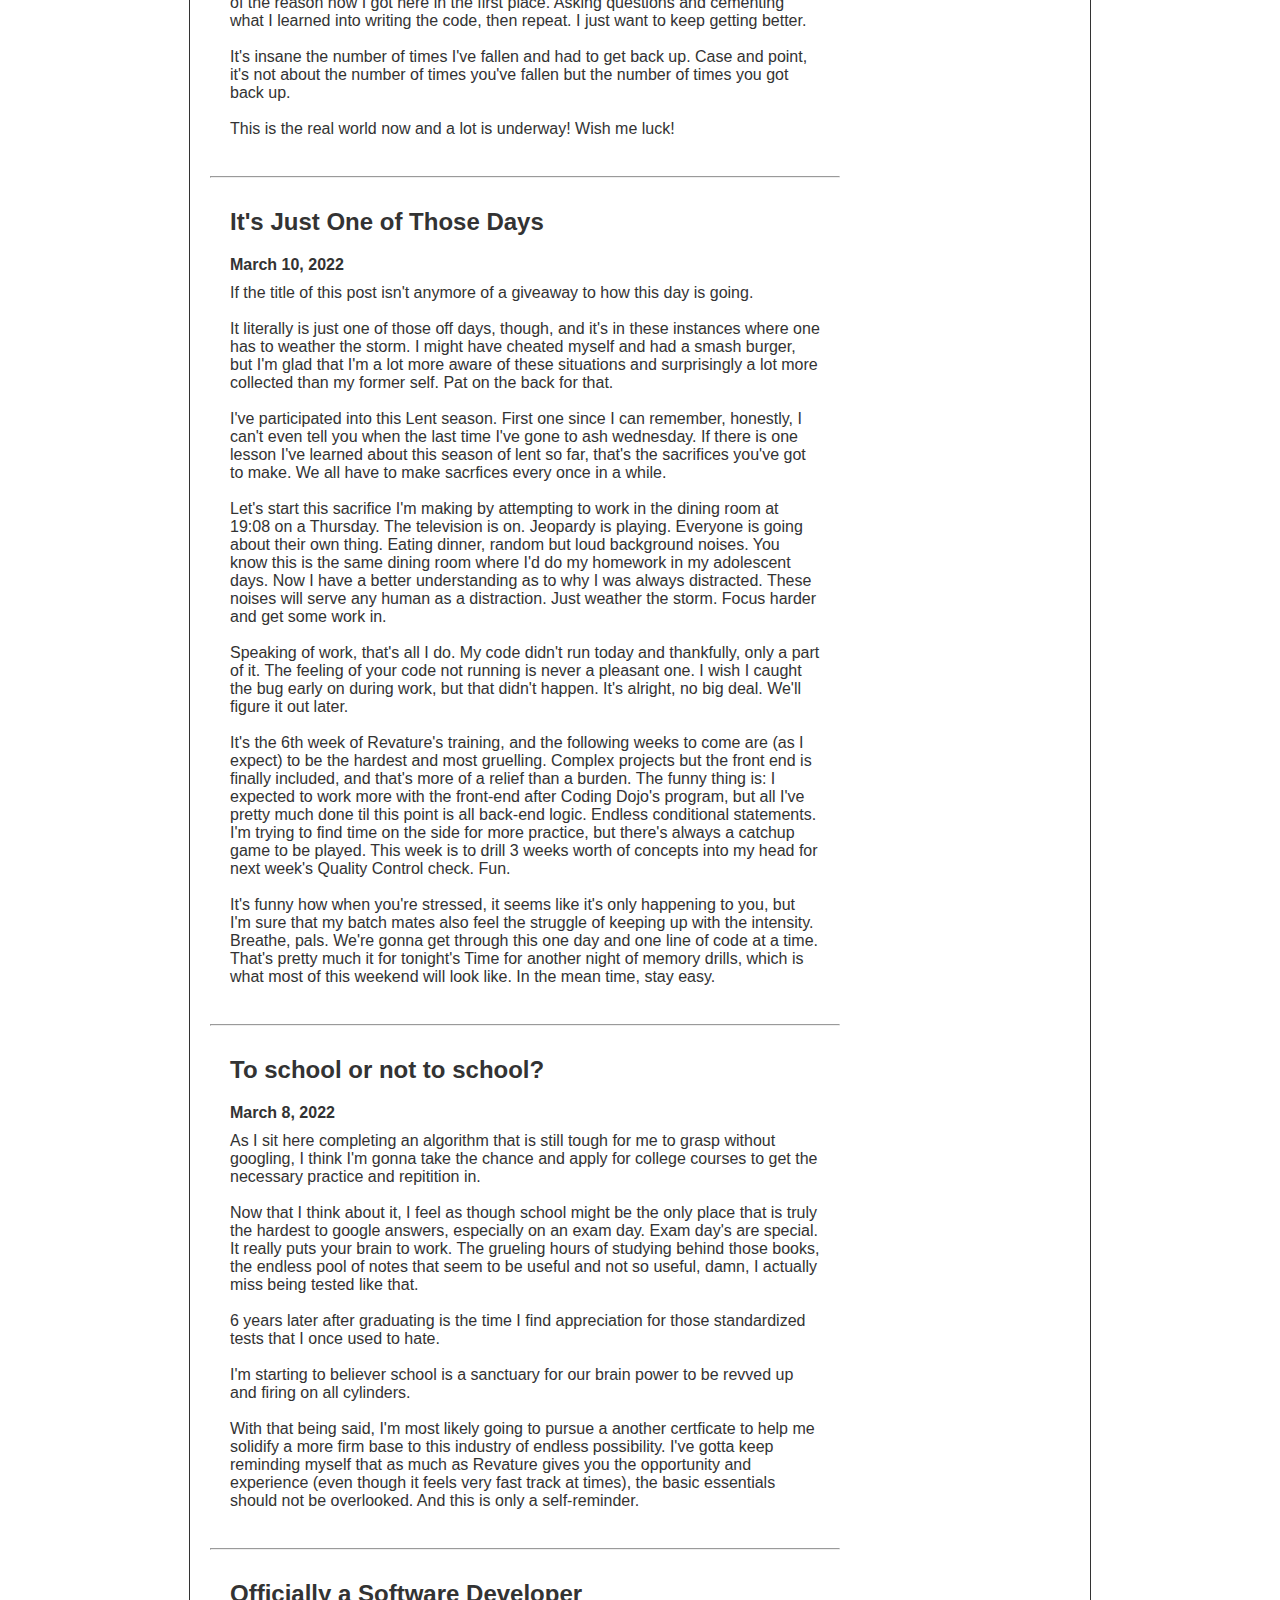
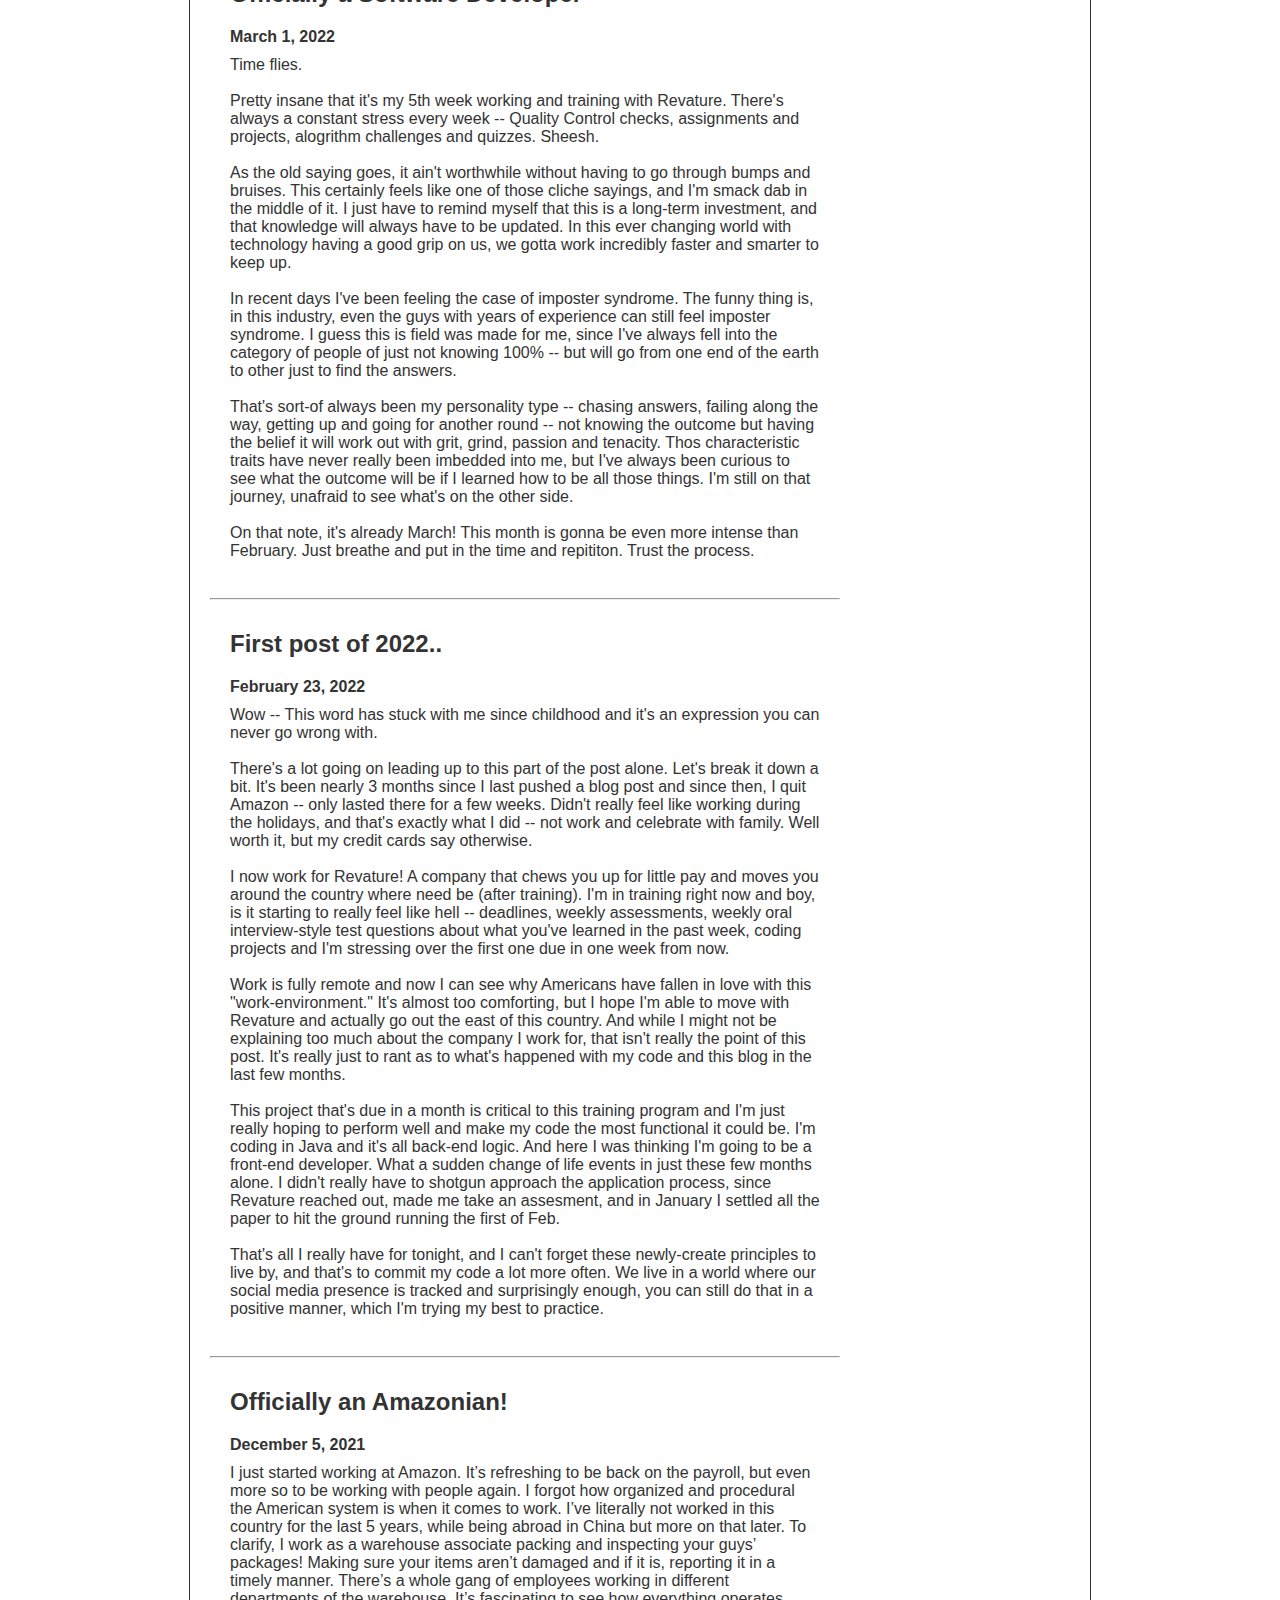
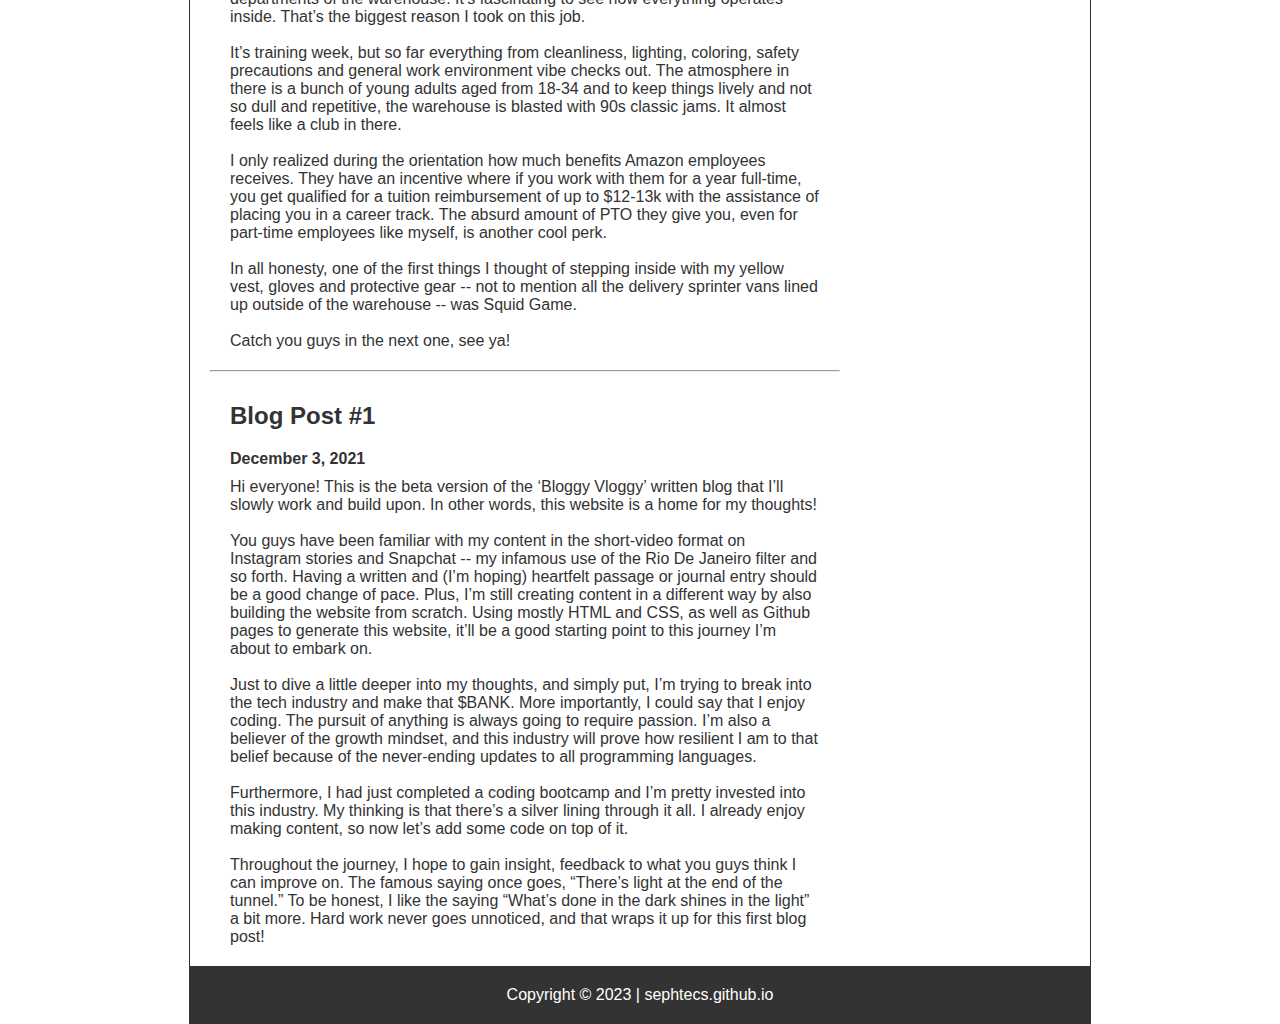
==== commit 113da8f2: "margins" ====
--- a/index.html
+++ b/index.html
@@ -186,7 +186,7 @@
           Major shout out to Alexa, my point of contact, who vouched for me. I appreciate you.
           <br>
           <br>
-          If you believe in something hard enough, it <strike>might</strike> actually come true.
+          If you believe in something hard enough, it <strike style="color: red;">might</strike> actually come true.
           <br>
           <br>
           I don't know everything in this field and I for sure will have to weather many storms, at times tsunamis, but hey I'll tell you one thing. It's gonna take more
@@ -462,10 +462,10 @@
       </section>
     </main>
 
-    <aside>\
+    <aside>
       <br>
-      <h3>About</h3>
-      <p>What's up you guys! My name is Joseph Tecson and I'm working my way to becoming a <strike style="color: red;">Full-Stack Java Developer</strike> Front-End
+      <h2 style="margin-left:8.5%;">About</h2>
+      <p>What's up you guys! My name is Joseph Tecson and I'm working my way to becoming a Front-End
         Web Developer.
       </p>
     </aside>
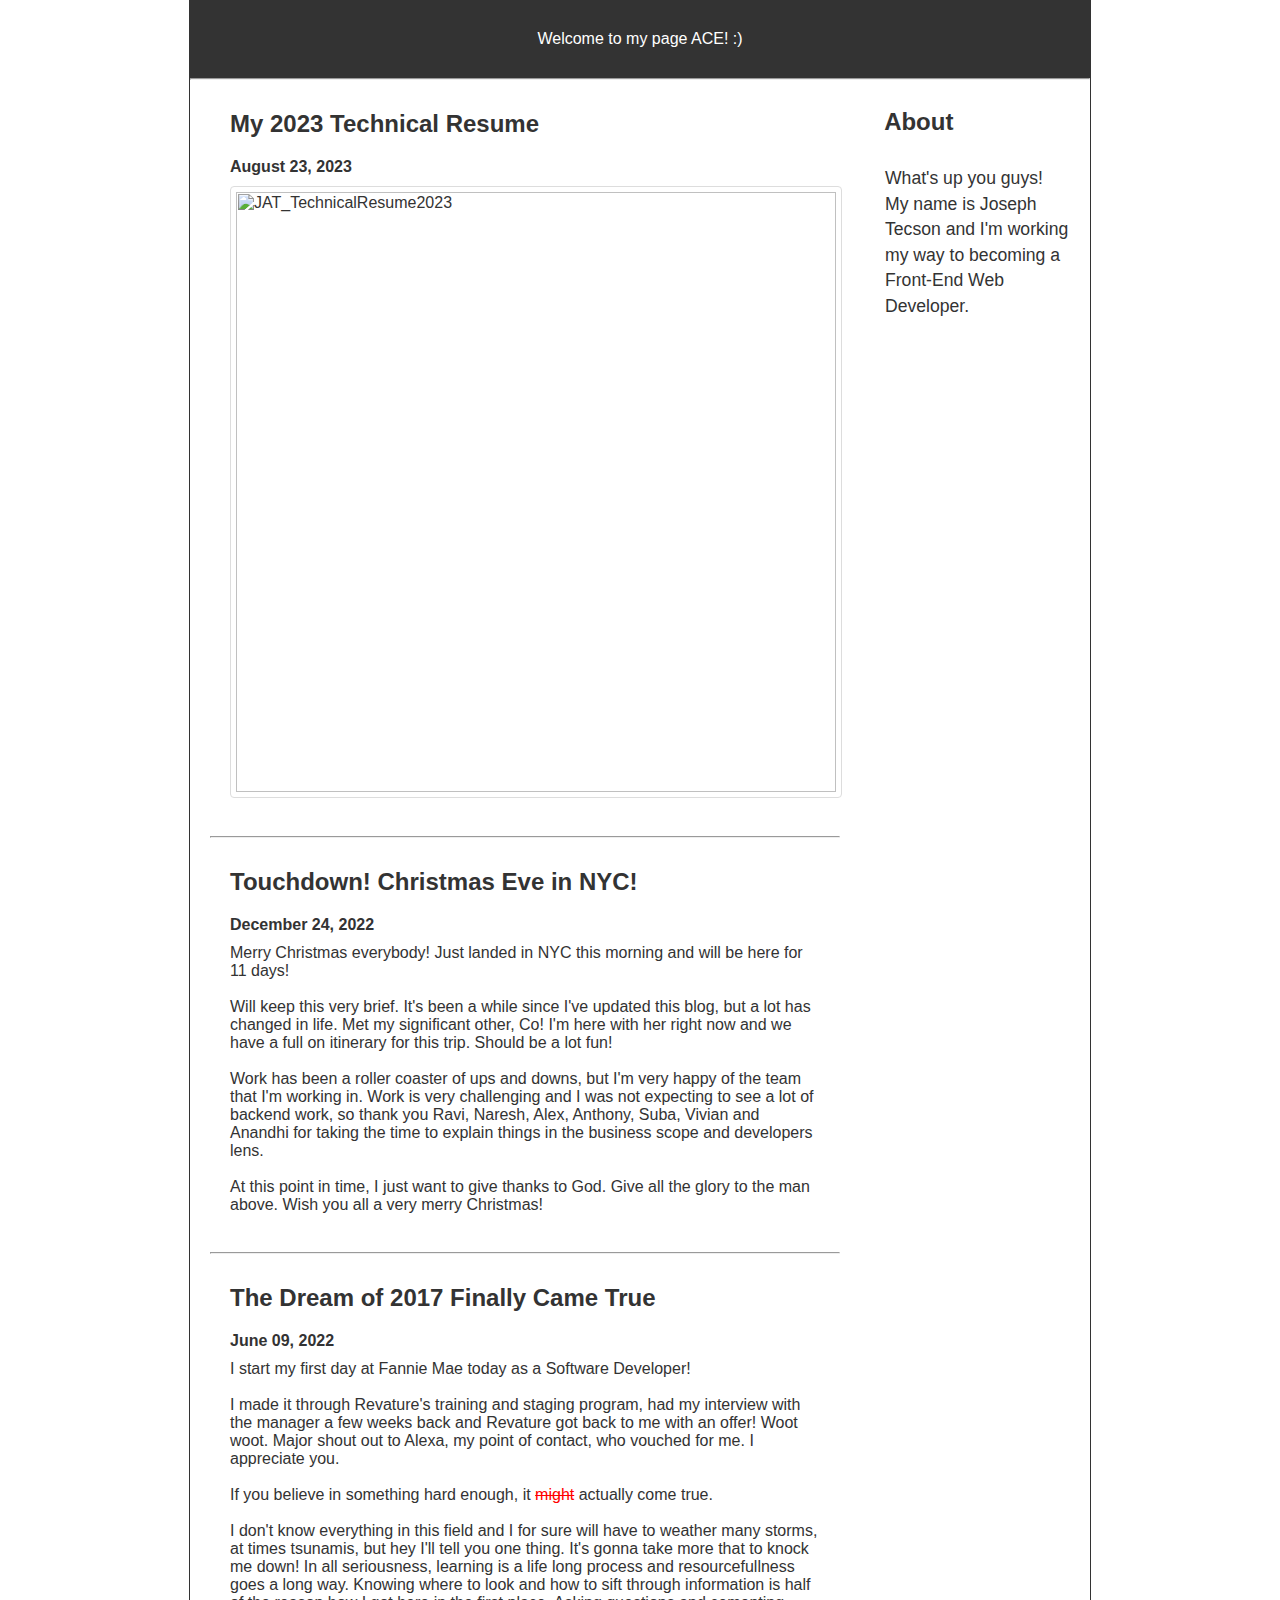
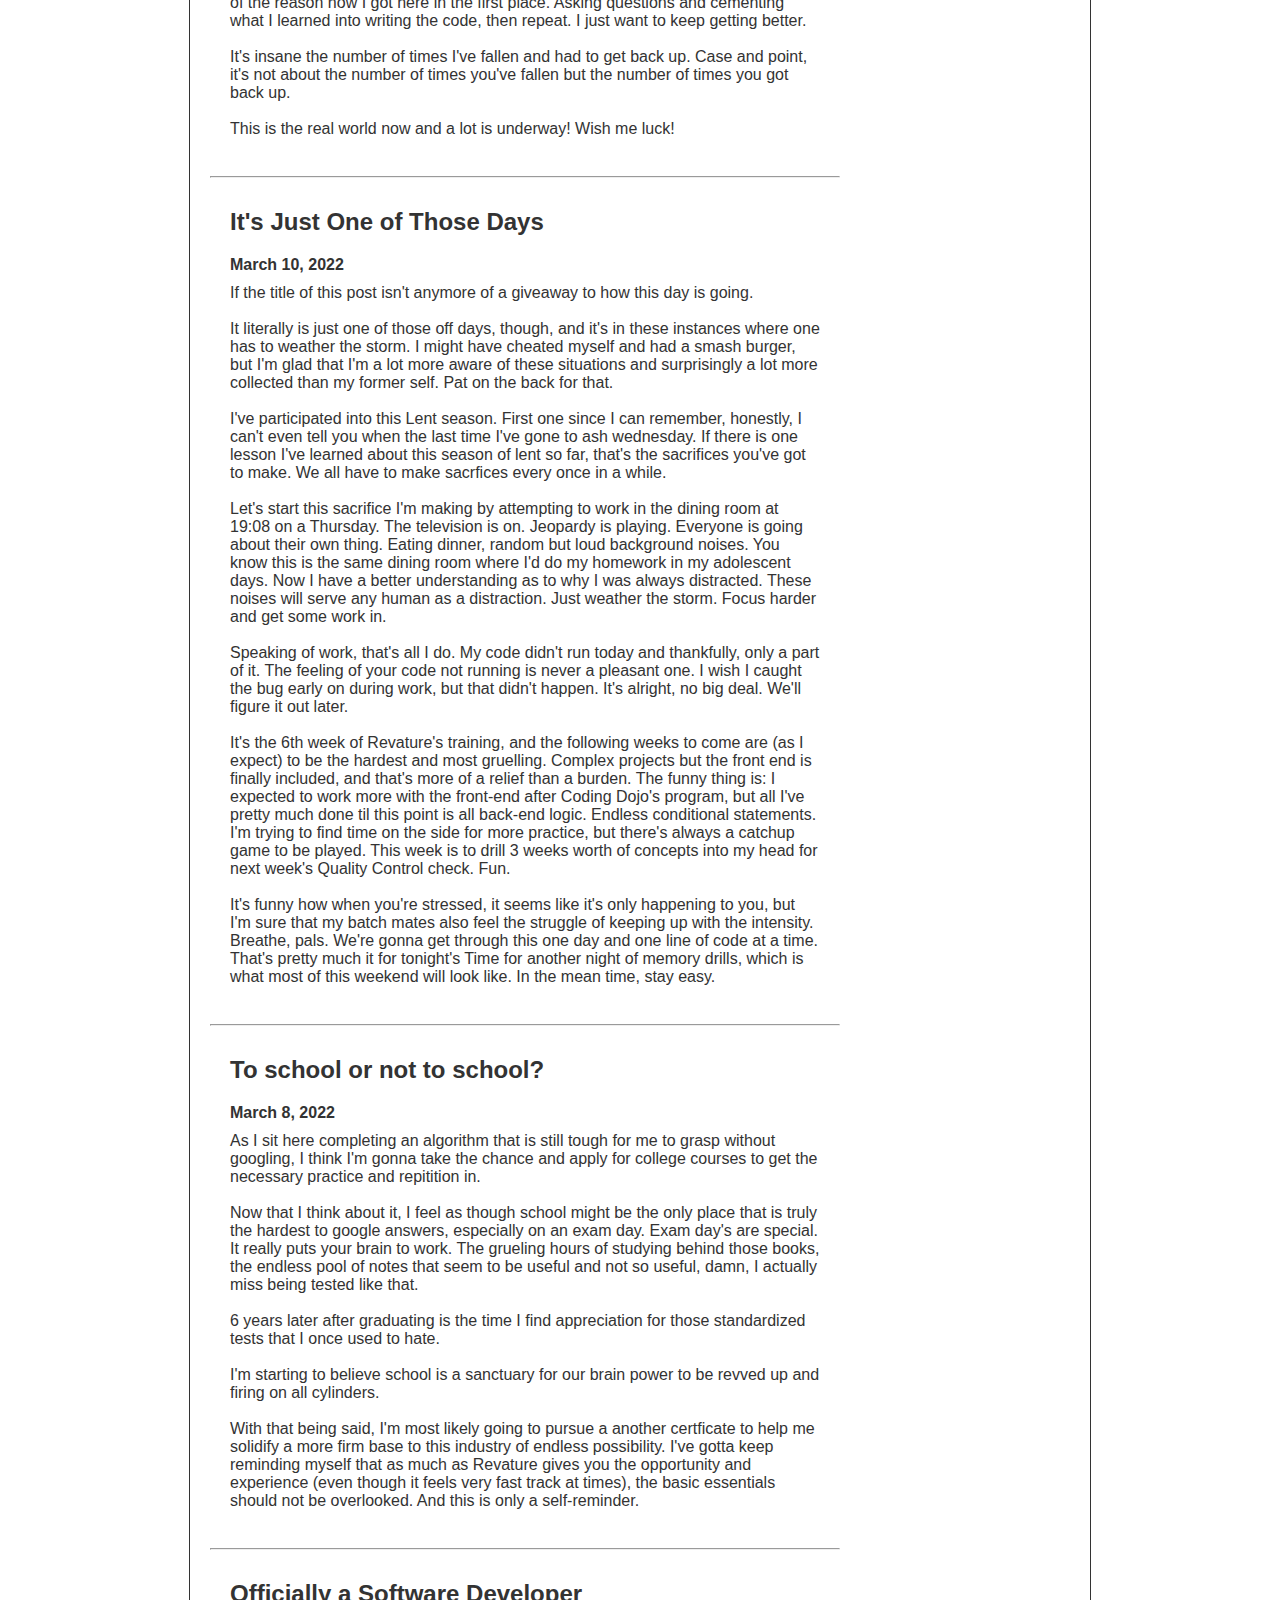
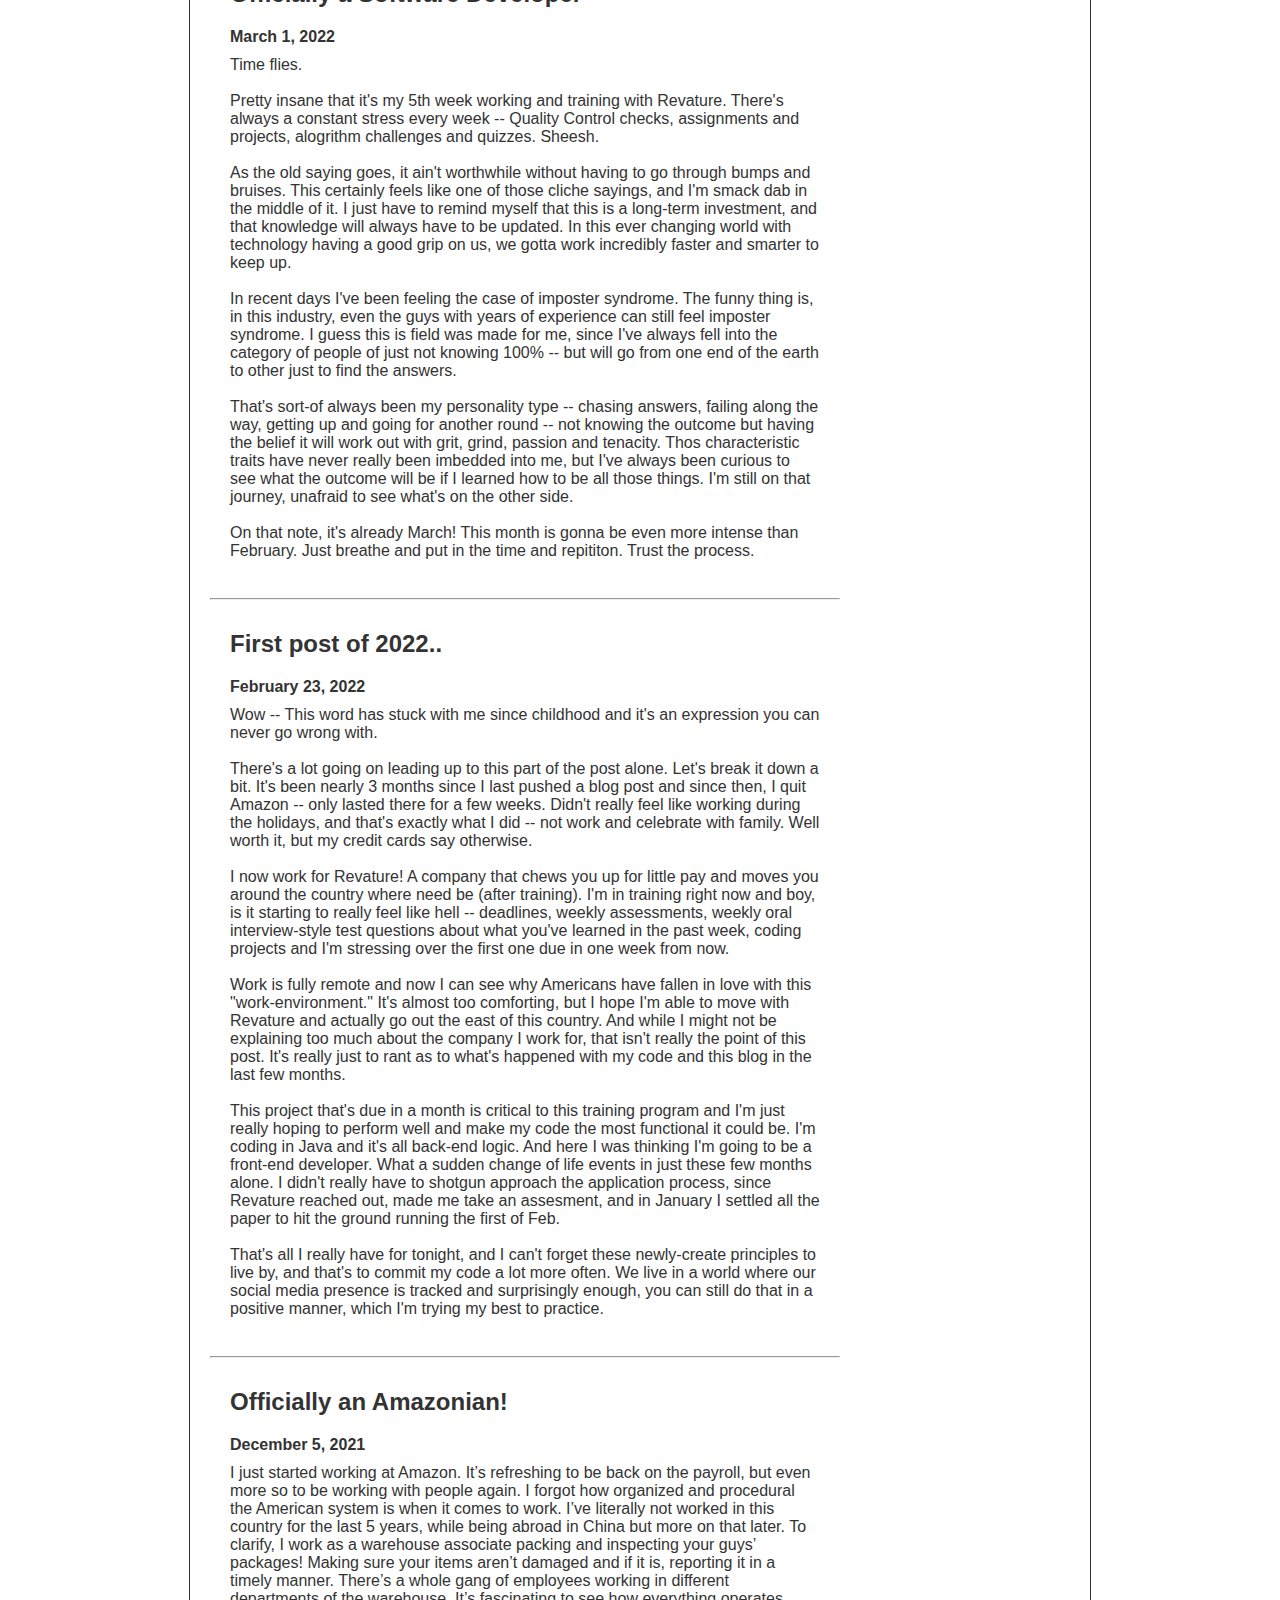
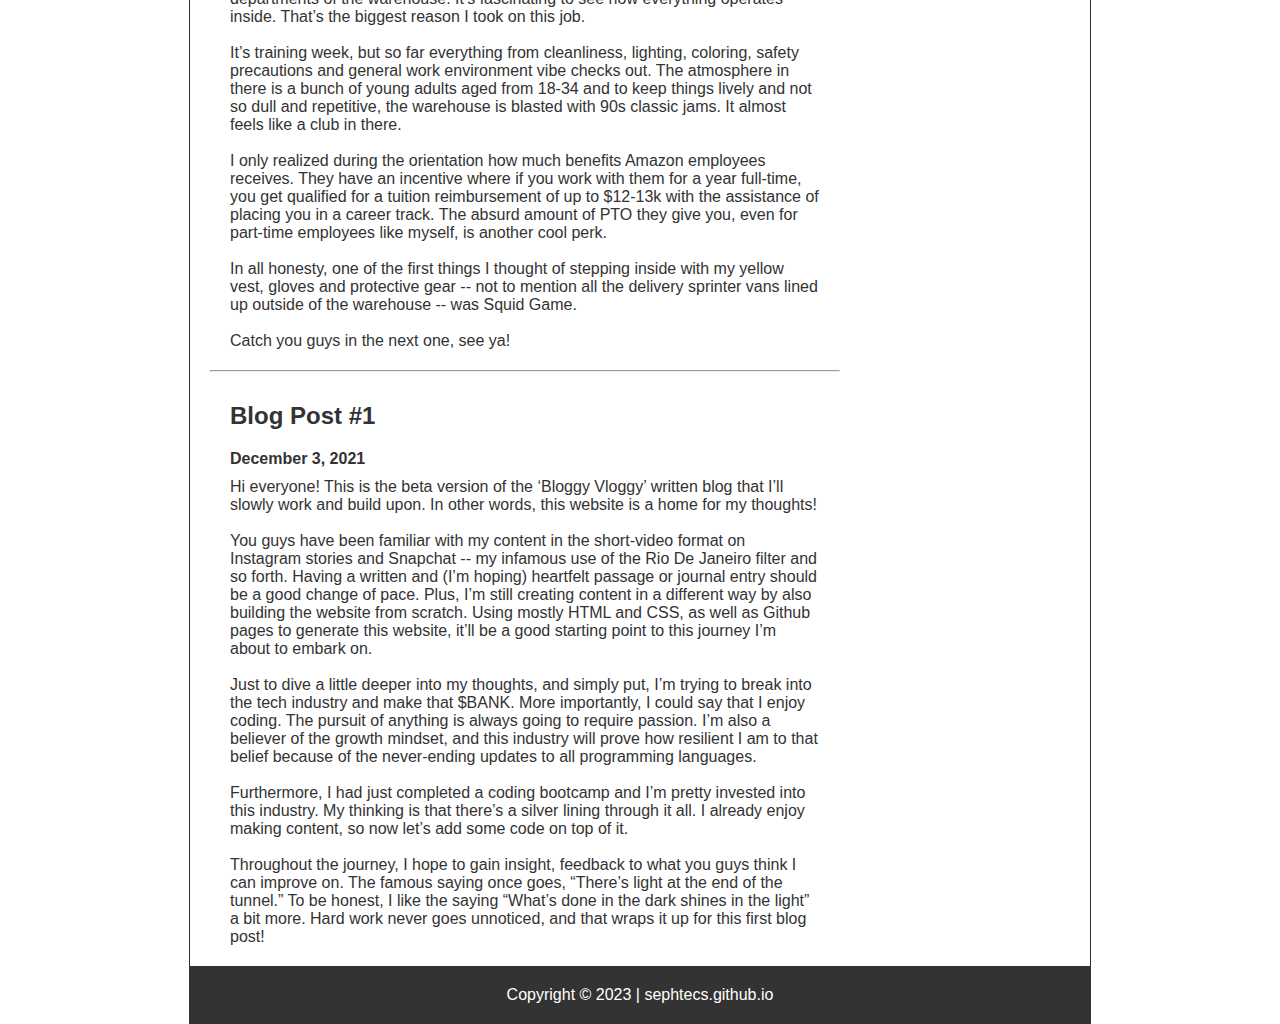
==== commit aedab2ca: "resume image issues" ====
--- a/index.html
+++ b/index.html
@@ -281,7 +281,7 @@
           hate.
           <br>
           <br>
-          I'm starting to believer school is a sanctuary for our brain power to be revved up and firing on all
+          I'm starting to believe school is a sanctuary for our brain power to be revved up and firing on all
           cylinders.
           <br>
           <br>
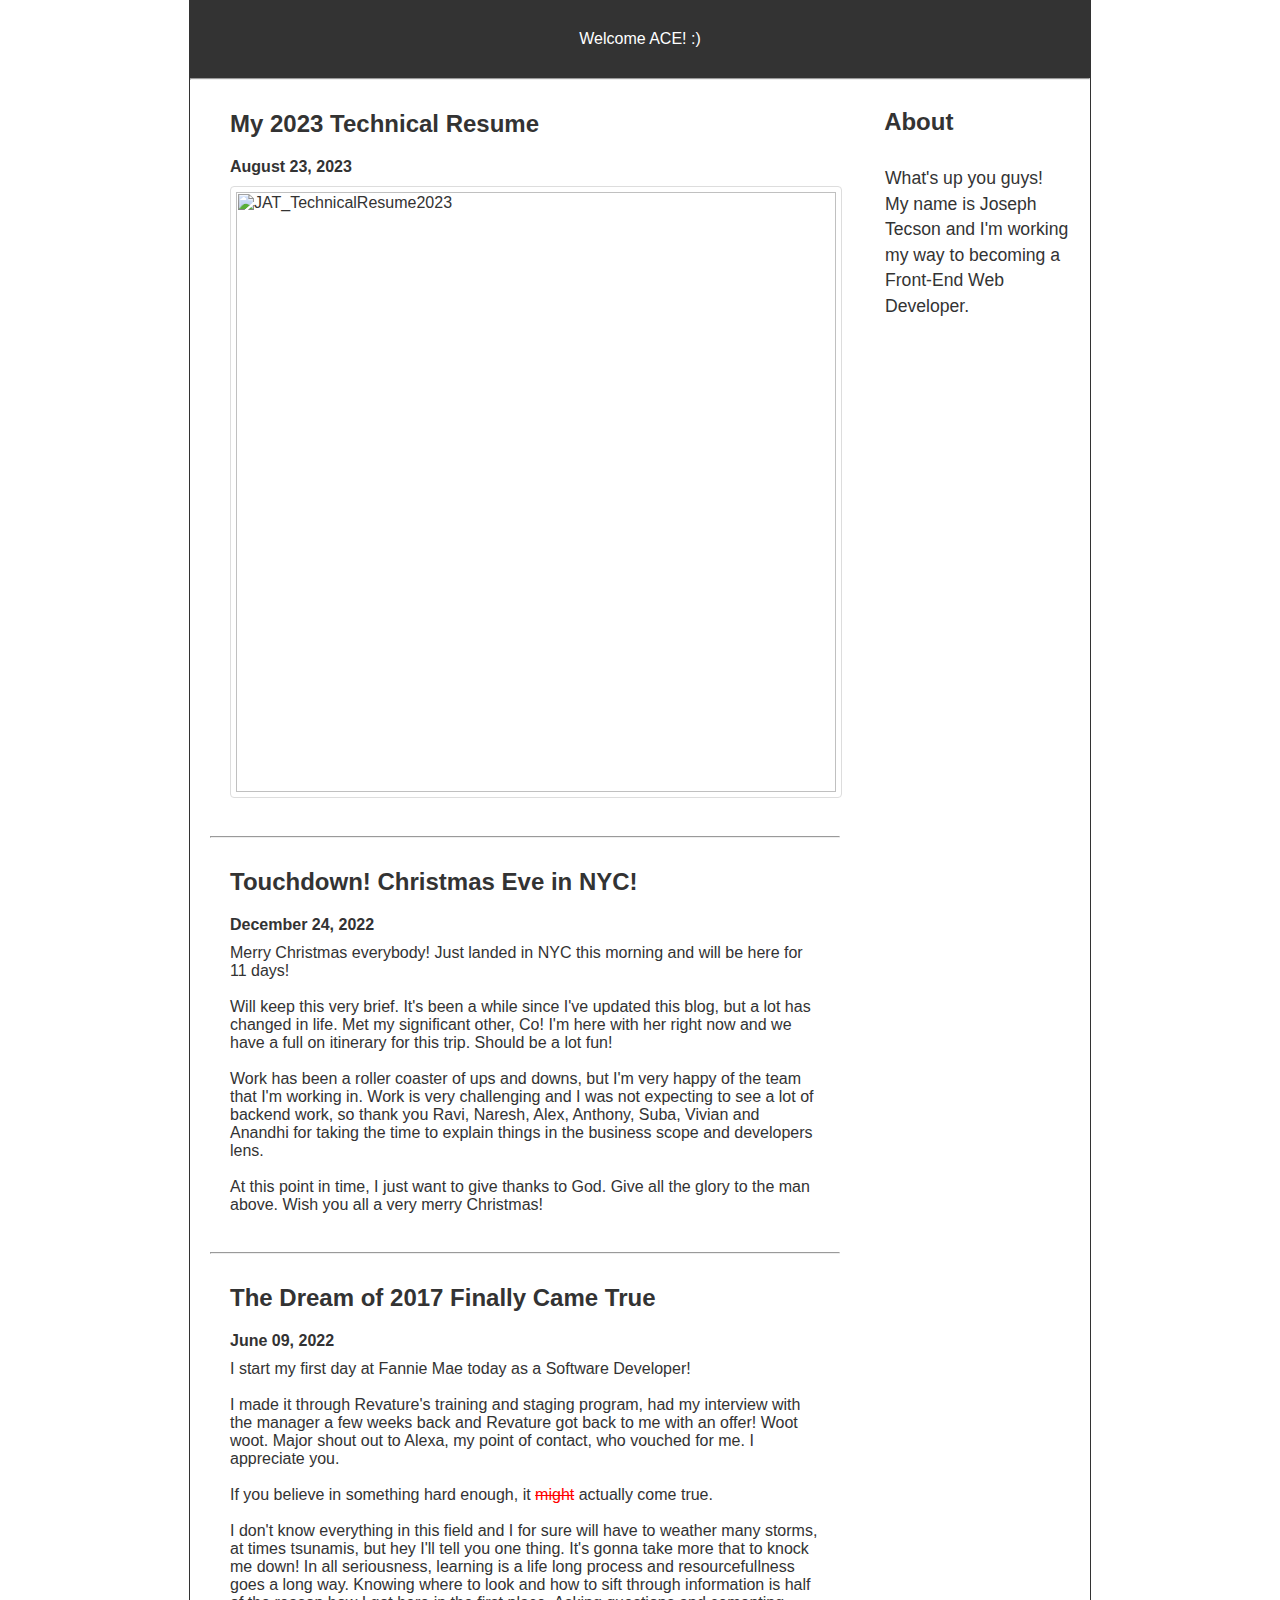
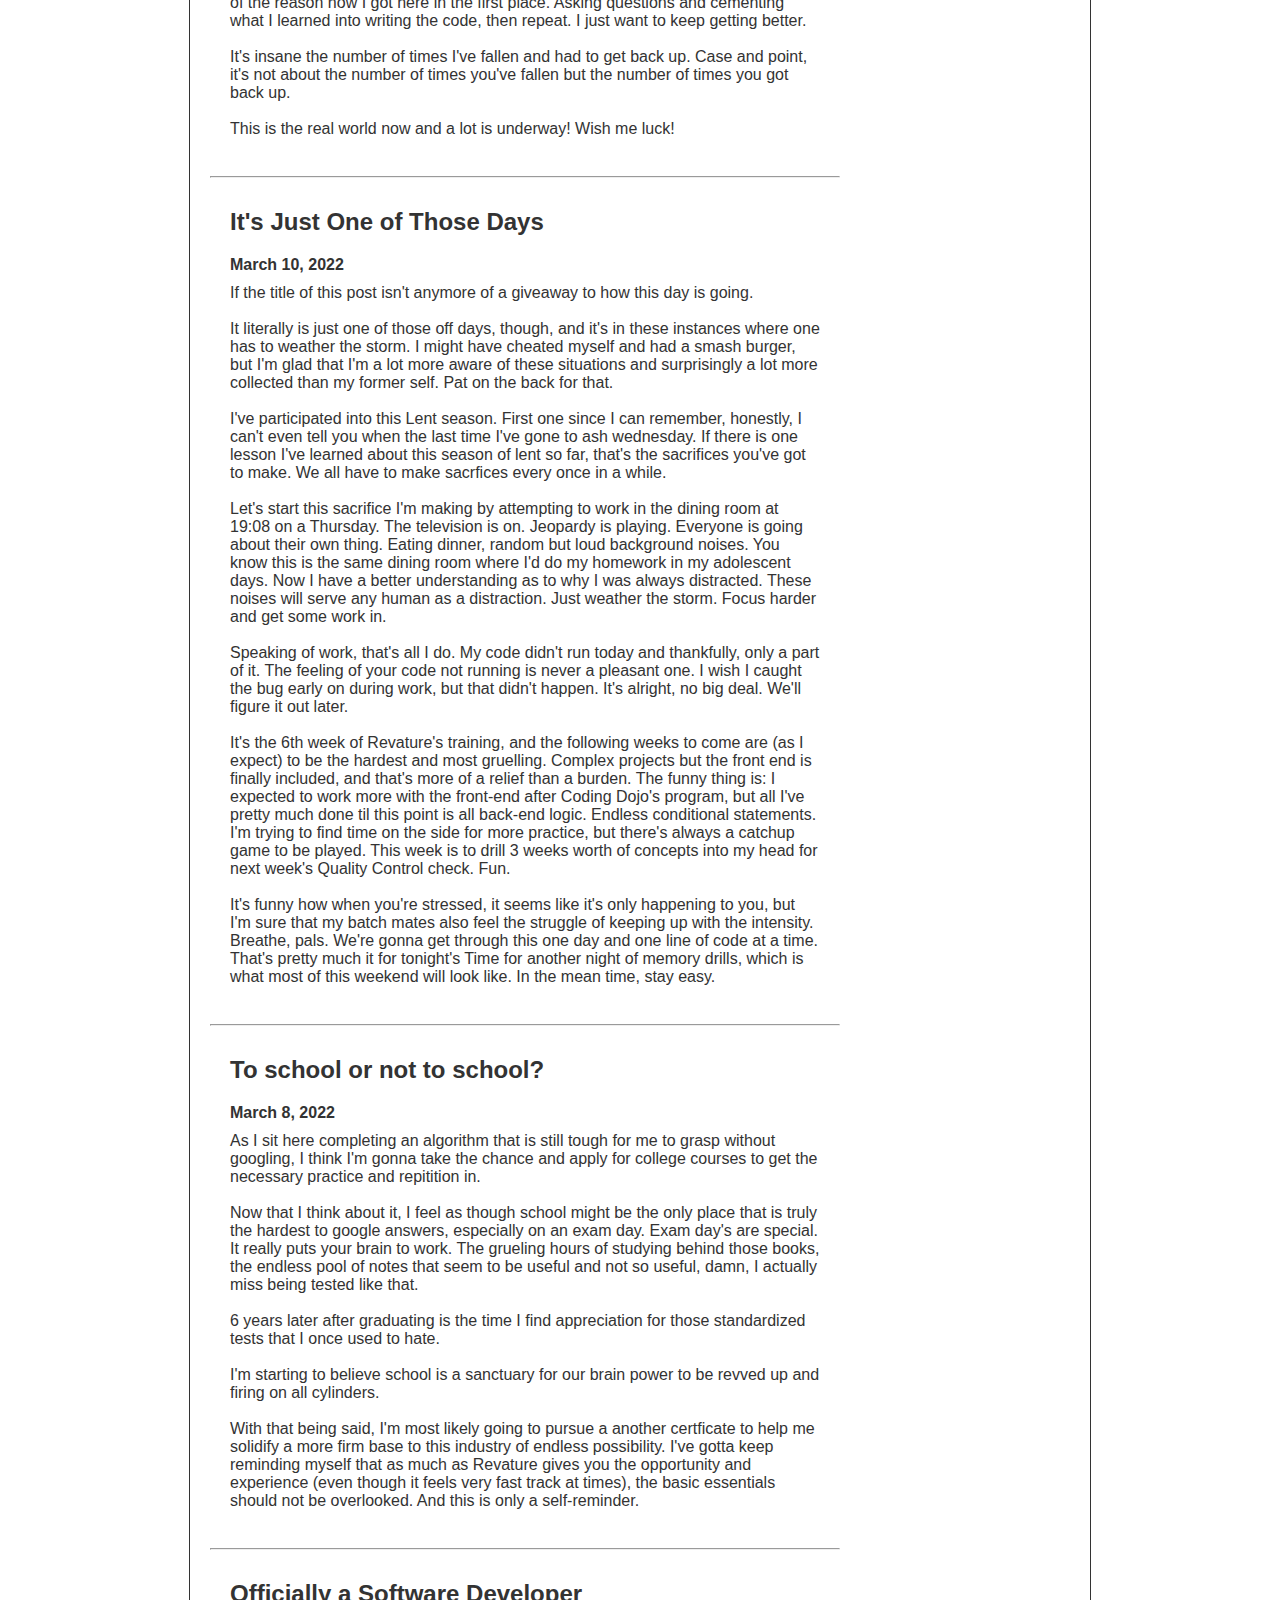
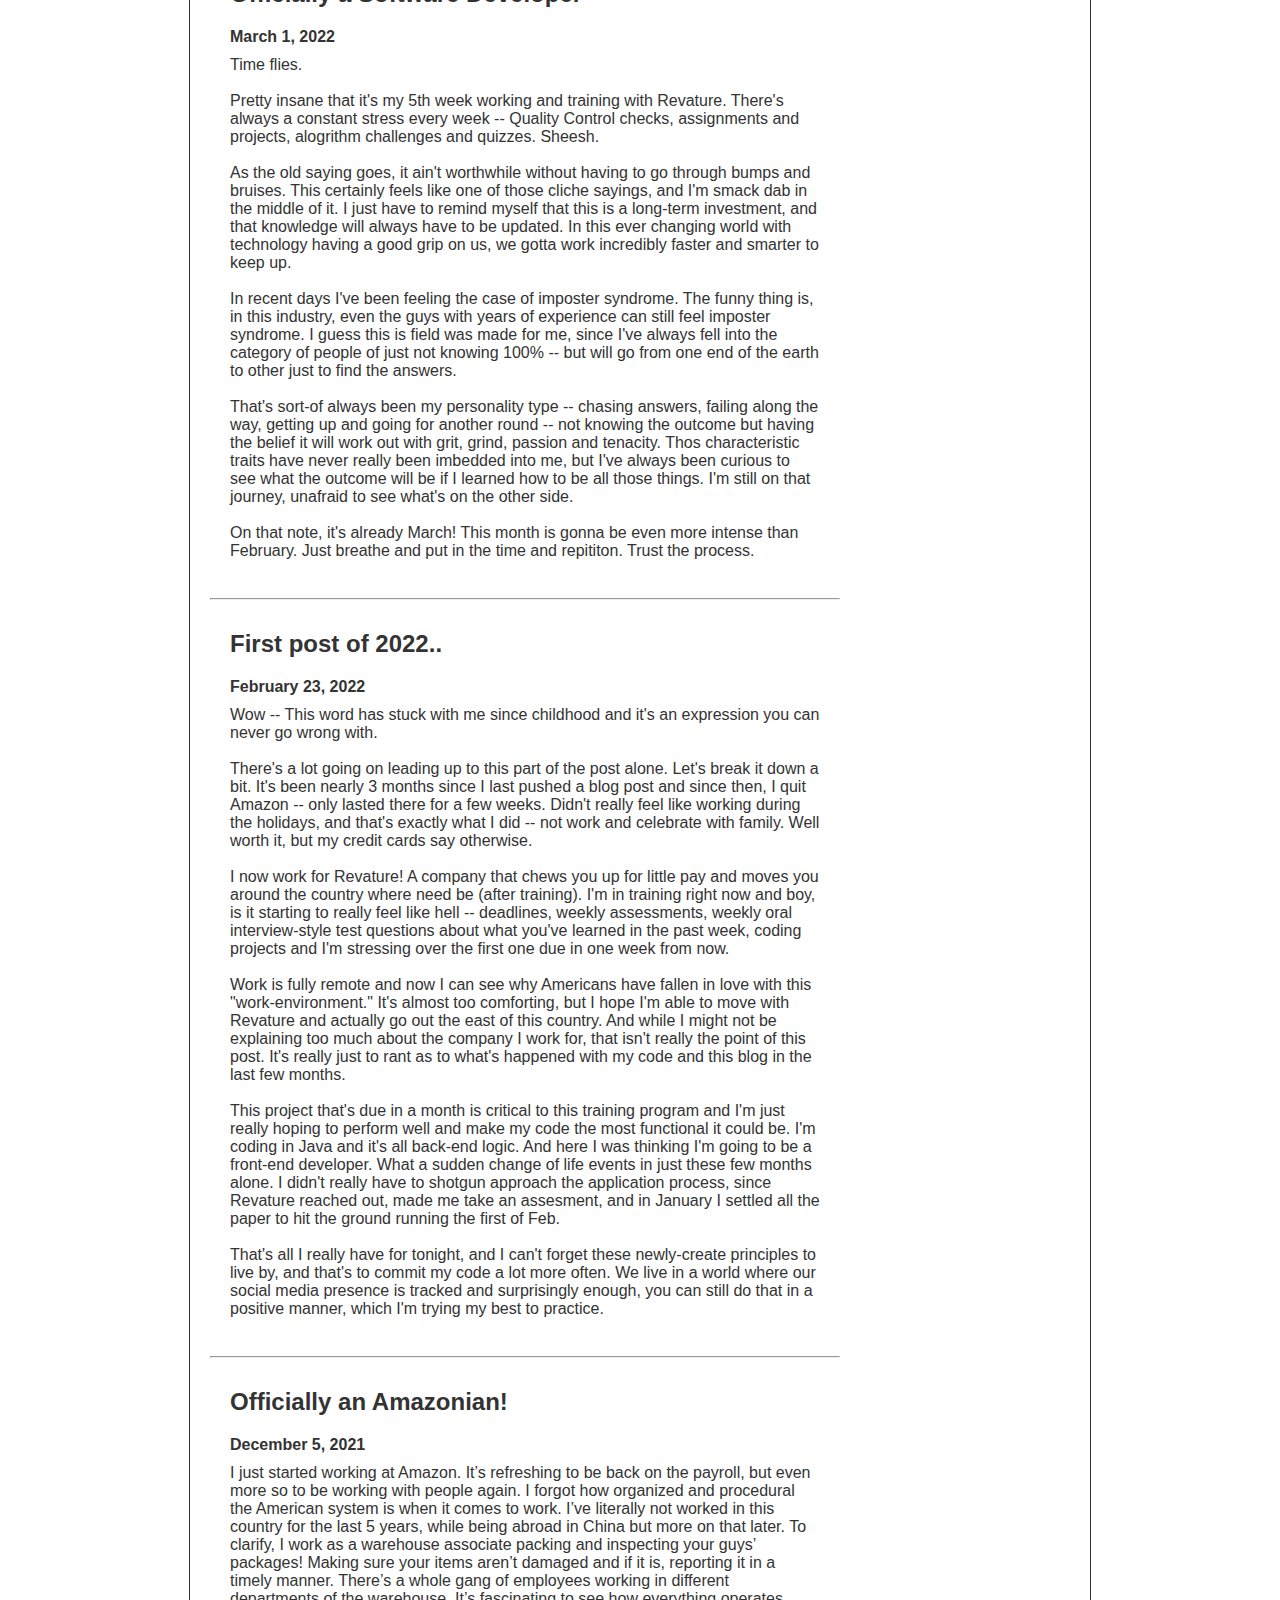
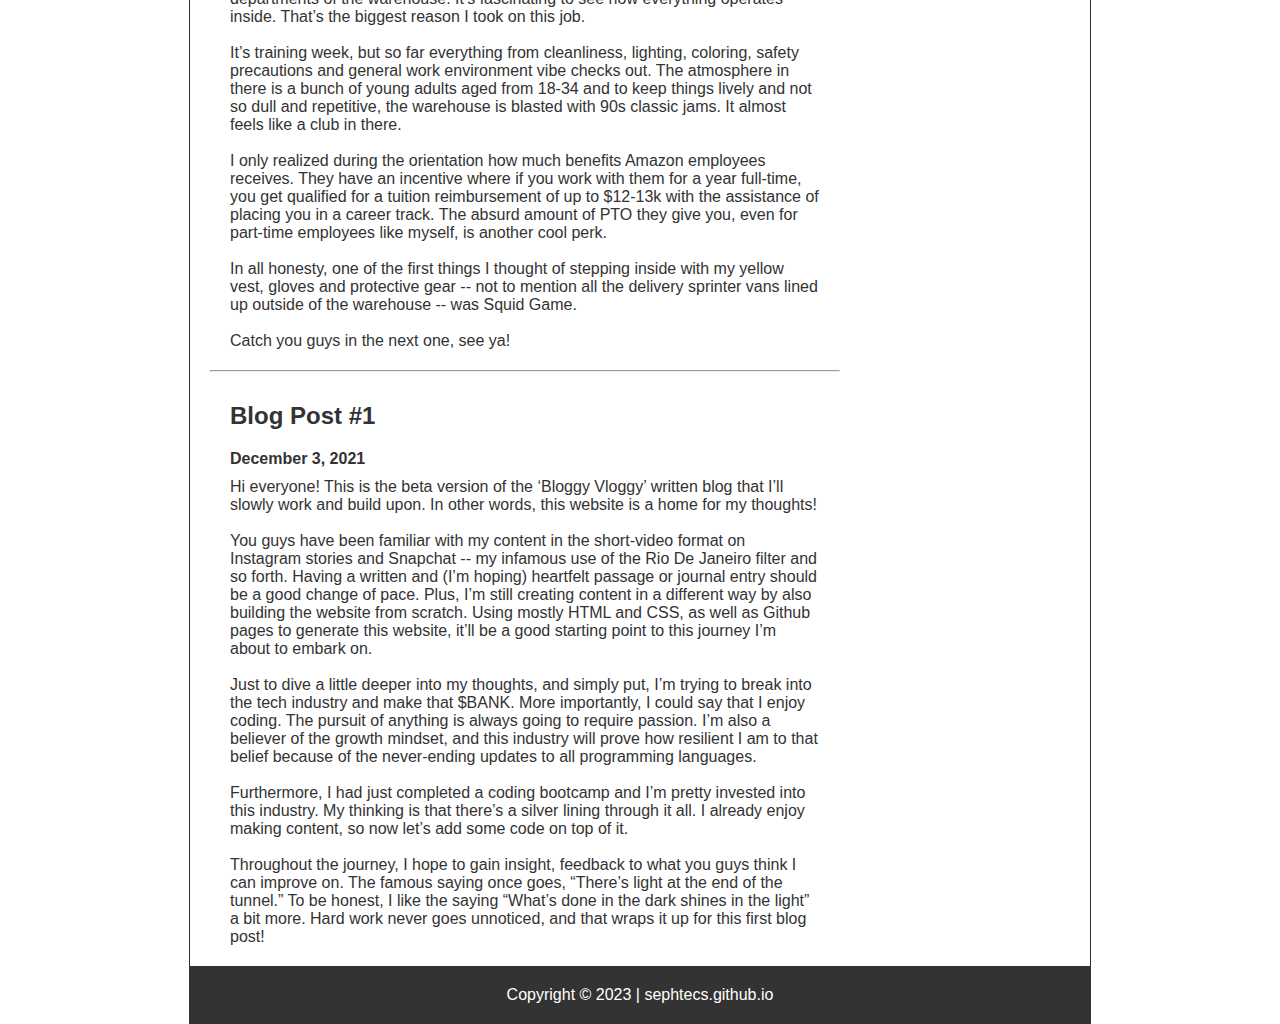
==== commit 726e36ed: "header edit" ====
--- a/index.html
+++ b/index.html
@@ -139,7 +139,7 @@
   <div class="container">
     <header>
       <nav>
-        <a>Welcome to my page ACE! :)</a>
+        <a>Welcome ACE! :)</a>
       </nav>
     </header>
     <hr>
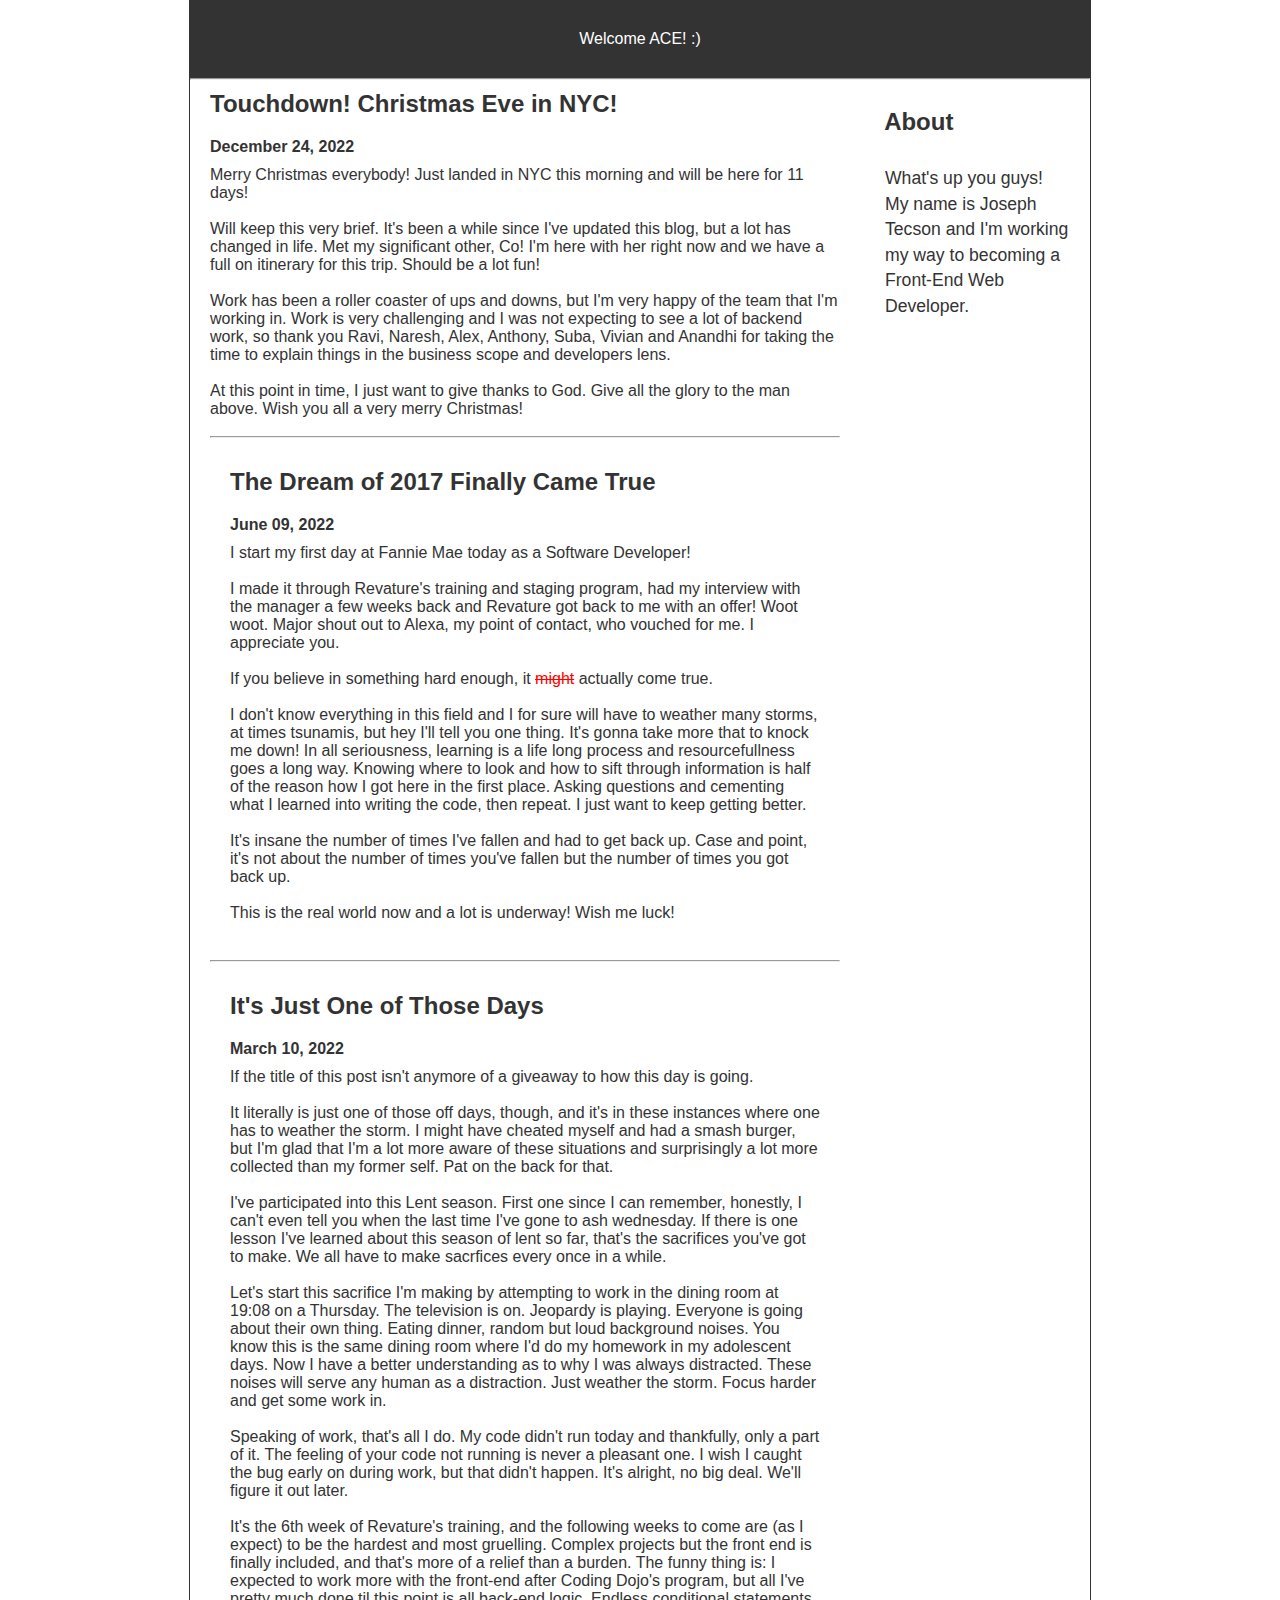
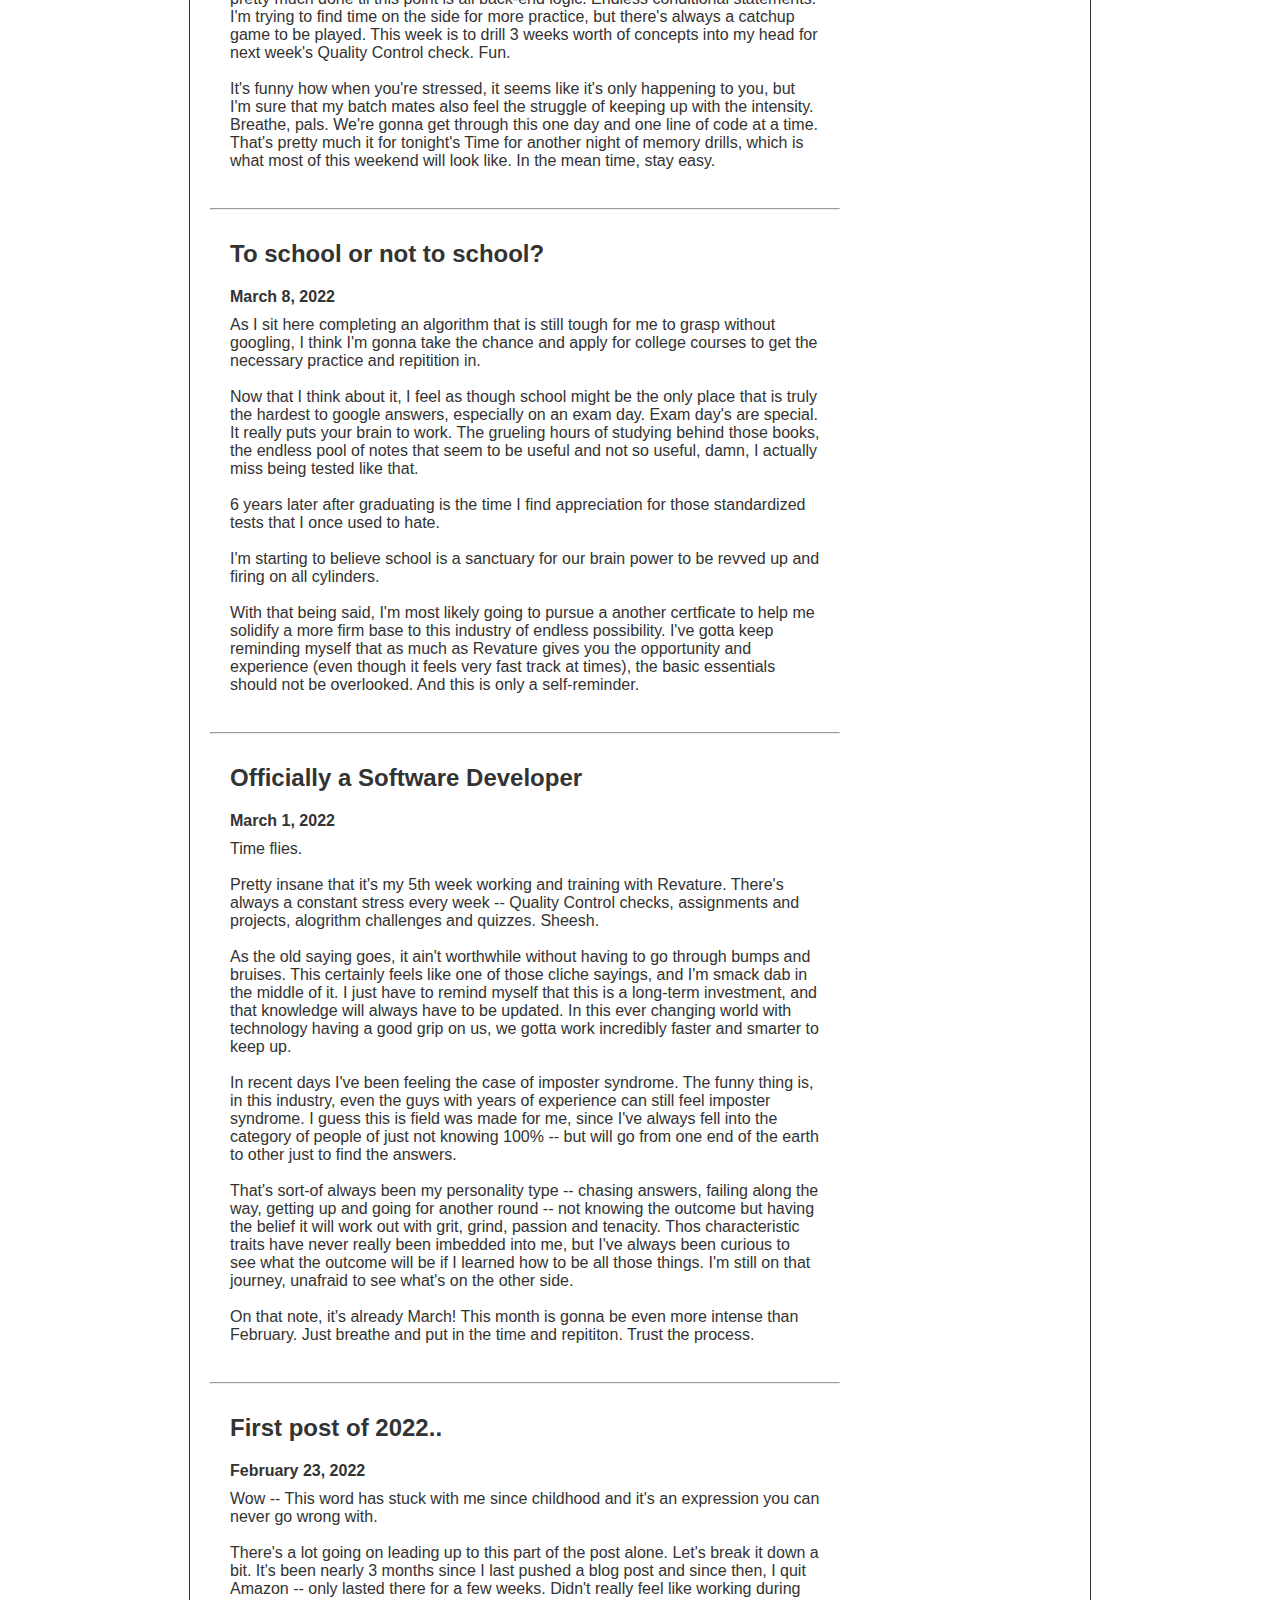
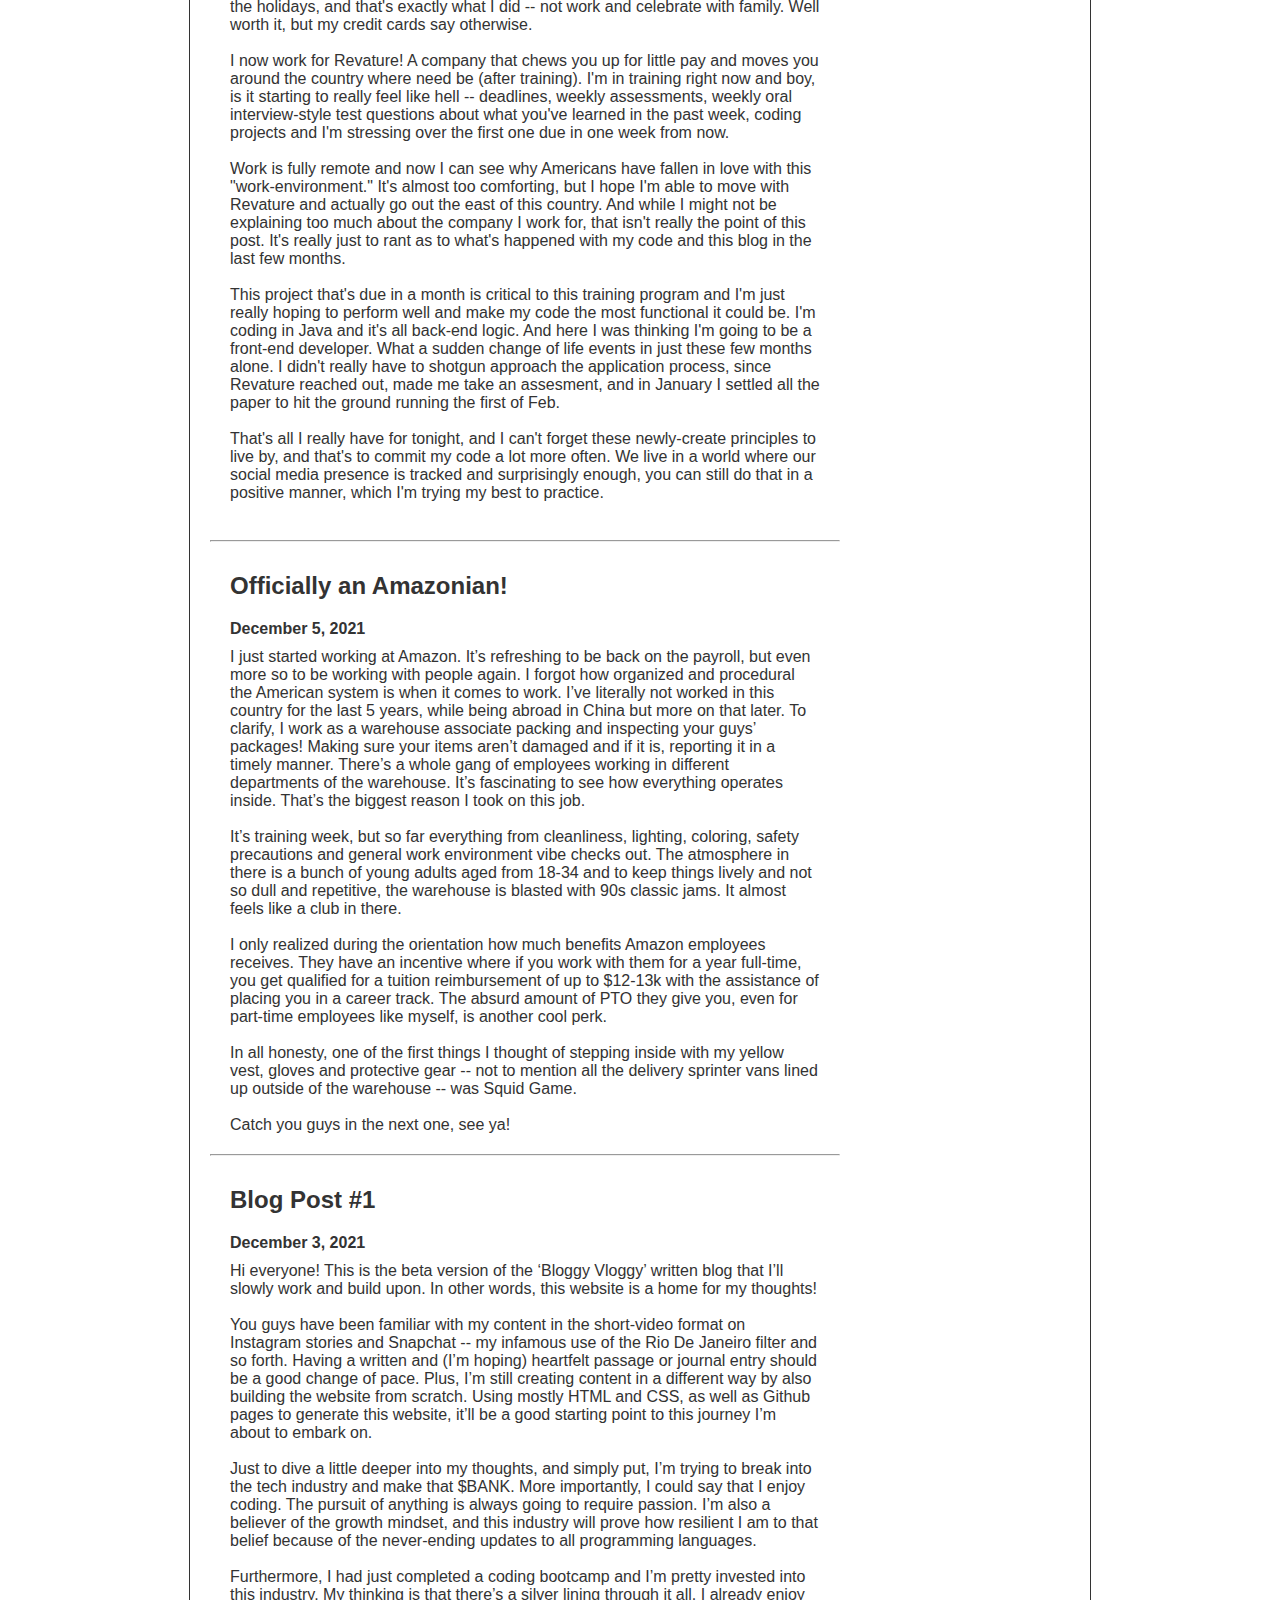
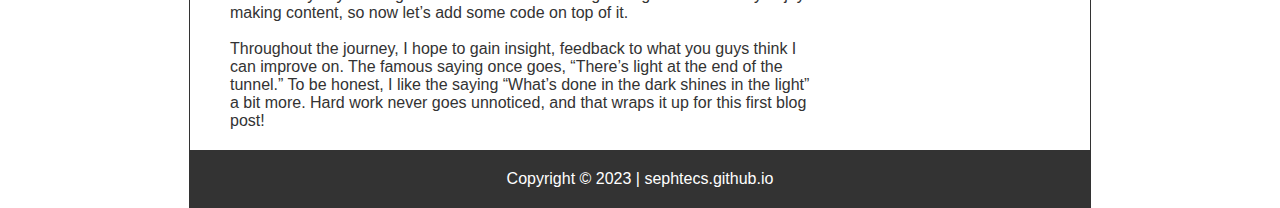
==== commit 5c614133: "update" ====
--- a/index.html
+++ b/index.html
@@ -144,17 +144,6 @@
     </header>
     <hr>
     <main>
-      <section>
-        <h2>My 2023 Technical Resume</h2>
-        <h4>August 23, 2023</h4>
-        <p>
-          <a href="https://imgur.com/Q1Mspxk"><img src="https://i.imgur.com/Q1Mspxk.jpg" title="source: imgur.com" alt="JAT_TechnicalResume2023"/></a>
-          <br>
-          <br>
-        </p>
-      </section>
-      <hr>
-      <section>
         <h2>Touchdown! Christmas Eve in NYC!</h2>
         <h4>December 24, 2022</h4>
         <p>
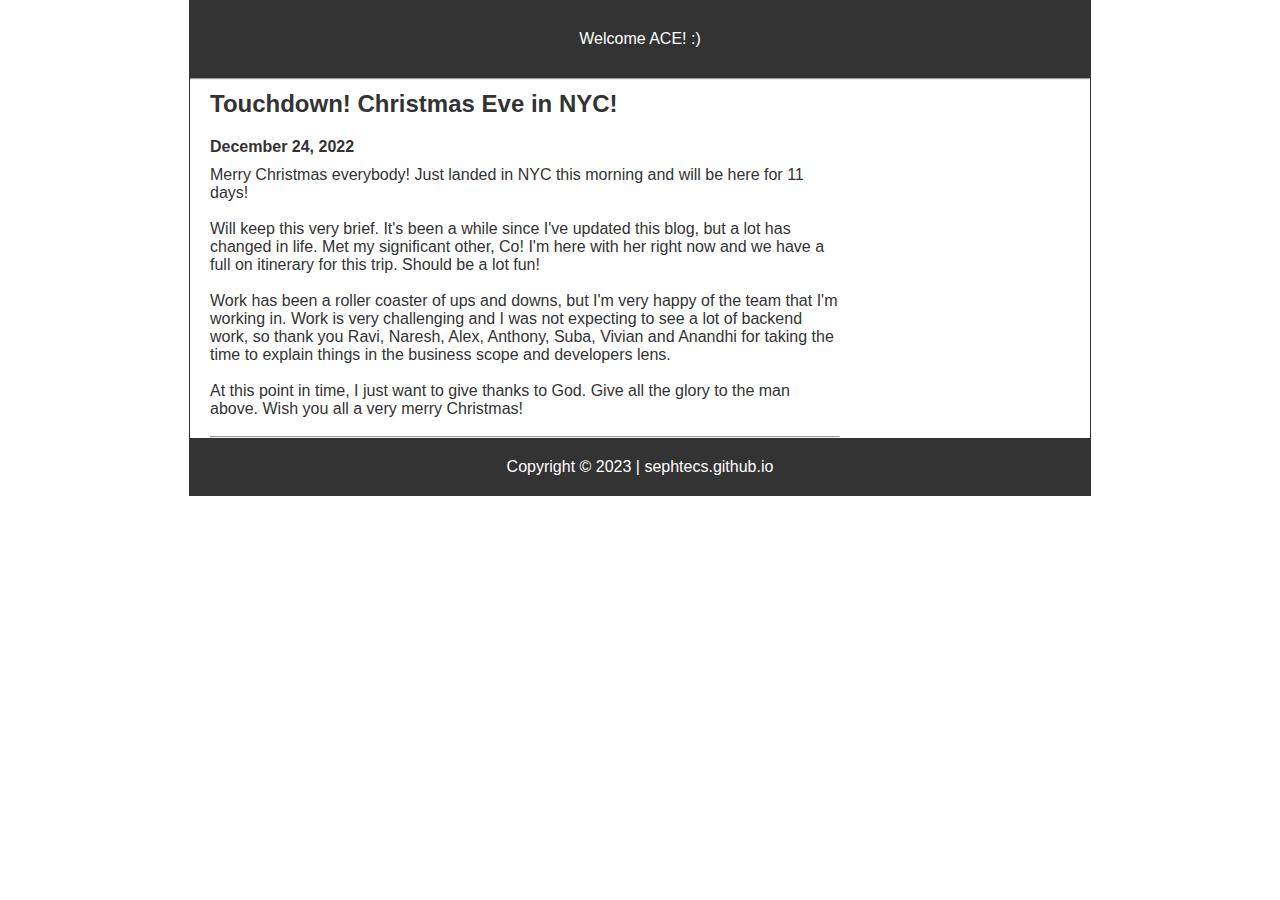
==== commit 013286fc: "hello all" ====
--- a/index.html
+++ b/index.html
@@ -164,300 +164,7 @@
         </p>
       </section>
       <hr>
-      <section>
-        <h2>The Dream of 2017 Finally Came True</h2>
-        <h4>June 09, 2022</h4>
-        <p>
-          I start my first day at Fannie Mae today as a Software Developer!
-          <br>
-          <br>
-          I made it through Revature's training and staging program, had my interview with the manager a few weeks back and Revature got back to me with an offer! Woot woot.
-          Major shout out to Alexa, my point of contact, who vouched for me. I appreciate you.
-          <br>
-          <br>
-          If you believe in something hard enough, it <strike style="color: red;">might</strike> actually come true.
-          <br>
-          <br>
-          I don't know everything in this field and I for sure will have to weather many storms, at times tsunamis, but hey I'll tell you one thing. It's gonna take more
-          that to knock me down! In all seriousness, learning is a life long process and resourcefullness goes a long way. Knowing where to look and how to sift through information
-          is half of the reason how I got here in the first place. Asking questions and cementing what I learned into writing the code, then repeat. I just want to keep getting better.
-          <br>
-          <br>
-          It's insane the number of times I've fallen and had to get back up. Case and point, it's not about the number of times you've fallen but the number of times you got back up.
-          <br>
-          <br>
-          This is the real world now and a lot is underway! Wish me luck!
-          <br>
-          <br>
-        </p>
-      </section>
-      <hr>
-      <section>
-        <h2>It's Just One of Those Days</h2>
-        <h4>March 10, 2022</h4>
-        <p>
-          If the title of this post isn't anymore of a giveaway to how this day is going.
-          <br>
-          <br>
-          It literally is just one of those off days, though, and it's in these instances where one has to weather the
-          storm. I might have cheated myself and had a smash burger, but I'm glad that I'm a lot more aware of these situations
-          and surprisingly a lot more collected than my former self. Pat on the back for that.
-          <br>
-          <br>
-          I've participated into this Lent season. First one since I can remember, honestly, I can't even tell you when
-          the last time
-          I've gone to ash wednesday. If there is one lesson I've learned about this season of lent so far, that's the
-          sacrifices
-          you've got to make. We all have to make sacrfices every once in a while.
-          <br>
-          <br>
-          Let's start this sacrifice I'm making by attempting to work in the dining room at 19:08 on a Thursday. The
-          television is on. Jeopardy
-          is playing. Everyone is going about their own thing. Eating dinner, random but loud background noises. You
-          know this is the
-          same dining room where I'd do my homework in my adolescent days. Now I have a better understanding as to why I
-          was always distracted.
-          These noises will serve any human as a distraction. Just weather the storm. Focus harder and get some work in.
-          <br>
-          <br>
-          Speaking of work, that's all I do. My code didn't run today and thankfully, only a part of it. The feeling of
-          your code not running is never
-          a pleasant one. I wish I caught the bug early on during work, but that didn't happen. It's alright, no big
-          deal. We'll figure it out later.
-          <br>
-          <br>
-          It's the 6th week of Revature's training, and the following weeks to come are (as I expect) to be the hardest
-          and most gruelling. Complex projects but
-          the front end is finally included, and that's more of a relief than a burden. The funny thing is: I expected
-          to work more with the front-end after
-          Coding Dojo's program, but all I've pretty much done til this point is all back-end logic. Endless conditional
-          statements. I'm trying
-          to find time on the side for more practice, but there's always a catchup game to be played. This week is to
-          drill 3 weeks worth of
-          concepts into my head for next week's Quality Control check. Fun.
-          <br>
-          <br>
-          It's funny how when you're stressed, it seems like it's only happening to you, but I'm sure that my batch
-          mates also feel the struggle of
-          keeping up with the intensity. Breathe, pals. We're gonna get through this one day and one line of code at a
-          time. That's pretty much it for tonight's
-          Time for another night of memory drills, which is what most of this weekend will look like. In the mean time,
-          stay easy.
-          <br>
-          <br>
-        </p>
-      </section>
-      <hr>
-      <section>
-        <h2>To school or not to school?</h2>
-        <h4>March 8, 2022</h4>
-        <p>
-          As I sit here completing an algorithm that is still tough for me to grasp without googling, I think I'm gonna
-          take
-          the chance and apply for college courses to get the necessary practice and repitition in.
-          <br>
-          <br>
-          Now that I think about it, I feel as though school might be the only place that is truly the hardest to google
-          answers,
-          especially on an exam day. Exam day's are special. It really puts your brain to work. The grueling hours of
-          studying behind
-          those books, the endless pool of notes that seem to be useful and not so useful, damn, I actually miss being
-          tested like that.
-          <br>
-          <br>
-          6 years later after graduating is the time I find appreciation for those standardized tests that I once used
-          to
-          hate.
-          <br>
-          <br>
-          I'm starting to believe school is a sanctuary for our brain power to be revved up and firing on all
-          cylinders.
-          <br>
-          <br>
-          With that being said, I'm most likely going to pursue a another certficate to help me solidify a more firm
-          base to
-          this industry of endless possibility. I've gotta keep reminding myself that as much as Revature gives you the
-          opportunity and
-          experience (even though it feels very fast track at times), the basic essentials should not be overlooked. And
-          this is only
-          a self-reminder.
-          <br>
-          <br>
-        </p>
-      </section>
-      <hr>
-      <section>
-        <h2>Officially a Software Developer</h2>
-        <h4>March 1, 2022</h4>
-        <p>
-          Time flies.
-          <br>
-          <br>
-          Pretty insane that it's my 5th week working and training with Revature. There's always a constant stress every
-          week -- Quality Control checks, assignments and projects, alogrithm challenges and quizzes. Sheesh.
-          <br>
-          <br>
-          As the old saying goes, it ain't worthwhile without having to go through bumps and bruises. This certainly
-          feels like
-          one of those cliche sayings, and I'm smack dab in the middle of it. I just have to remind myself that this is
-          a long-term
-          investment, and that knowledge will always have to be updated. In this ever changing world with technology
-          having a good grip
-          on us, we gotta work incredibly faster and smarter to keep up.
-          <br>
-          <br>
-          In recent days I've been feeling the case of imposter syndrome. The funny thing is, in this industry, even the
-          guys with
-          years of experience can still feel imposter syndrome. I guess this is field was made for me, since I've always
-          fell into the
-          category of people of just not knowing 100% -- but will go from one end of the earth to other just to find the
-          answers.
-          <br>
-          <br>
-          That's sort-of always been my personality type -- chasing answers, failing along the way, getting up and going
-          for another round -- not
-          knowing the outcome but having the belief it will work out with grit, grind, passion and tenacity. Thos
-          characteristic traits
-          have never really been imbedded into me, but I've always been curious to see what the outcome will be if I
-          learned how to be all those
-          things. I'm still on that journey, unafraid to see what's on the other side.
-          <br>
-          <br>
-          On that note, it's already March! This month is gonna be even more intense than February. Just breathe and put
-          in the time
-          and repititon. Trust the process.
-          <br>
-          <br>
-        </p>
-      </section>
-      <hr>
-      <section>
-        <h2>First post of 2022..</h2>
-        <h4>February 23, 2022</h4>
-        <p>
-          Wow -- This word has stuck with me since childhood and it's an expression you can never go wrong with.
-          <br>
-          <br>
-          There's a lot going on leading up to this part of the post alone. Let's break it down a bit. It's been nearly
-          3
-          months
-          since I last pushed a blog post and since then, I quit Amazon -- only lasted there for a few weeks. Didn't
-          really feel like
-          working during the holidays, and that's exactly what I did -- not work and celebrate with family. Well worth
-          it, but
-          my credit cards say otherwise.
-          <br>
-          <br>
-          I now work for Revature! A company that chews you up for little pay and moves you around the country where
-          need be (after training).
-          I'm in training right now and boy, is it starting to really feel like hell -- deadlines, weekly assessments,
-          weekly oral interview-style
-          test questions about what you've learned in the past week, coding projects and I'm stressing over the first
-          one due in one week from now.
-          <br>
-          <br>
-          Work is fully remote and now I can see why Americans have fallen in love with this "work-environment." It's
-          almost too comforting, but I hope
-          I'm able to move with Revature and actually go out the east of this country. And while I might not be
-          explaining
-          too much about the company I work for,
-          that isn't really the point of this post. It's really just to rant as to what's happened with my code and this
-          blog in the last few months.
-          <br>
-          <br>
-          This project that's due in a month is critical to this training program and I'm just really hoping to perform
-          well and make my code the most functional
-          it could be. I'm coding in Java and it's all back-end logic. And here I was thinking I'm going to be a
-          front-end developer. What a sudden change of life
-          events in just these few months alone. I didn't really have to shotgun approach the application process, since
-          Revature reached out, made me take an assesment,
-          and in January I settled all the paper to hit the ground running the first of Feb.
-          <br>
-          <br>
-          That's all I really have for tonight, and I can't forget these newly-create principles to live by, and that's
-          to commit my code a lot more often. We live
-          in a world where our social media presence is tracked and surprisingly enough, you can still do that in a
-          positive manner, which I'm trying my best to practice.
-          <br>
-          <br>
-        </p>
-      </section>
-      <hr>
-      <section>
-        <h2>Officially an Amazonian!</h2>
-        <h4>December 5, 2021</h4>
-        <p>I just started working at Amazon. It’s refreshing to be back on the payroll, but even more so to be working
-          with people again. I forgot how organized and procedural the American system is when it comes to work. I’ve
-          literally not worked in this country for the last 5 years, while being abroad in China but more on that later.
-          To clarify, I work as a warehouse associate packing and inspecting your guys’ packages! Making sure your items
-          aren’t damaged and if it is, reporting it in a timely manner. There’s a whole gang of employees working in
-          different departments of the warehouse. It’s fascinating to see how everything operates inside. That’s the
-          biggest reason I took on this job.
-          <br>
-          <br>
-          It’s training week, but so far everything from cleanliness, lighting, coloring, safety precautions and general
-          work environment vibe checks out. The atmosphere in there is a bunch of young adults aged from 18-34 and to
-          keep things lively and not so dull and repetitive, the warehouse is blasted with 90s classic jams. It almost
-          feels like a club in there.
-          <br>
-          <br>
-          I only realized during the orientation how much benefits Amazon employees receives. They have an incentive
-          where if you work with them for a year full-time, you get qualified for a tuition reimbursement of up to
-          $12-13k with the assistance of placing you in a career track. The absurd amount of PTO they give you, even for
-          part-time employees like myself, is another cool perk.
-          <br>
-          <br>
-          In all honesty, one of the first things I thought of stepping inside with my yellow vest, gloves and
-          protective gear -- not to mention all the delivery sprinter vans lined up outside of the warehouse -- was
-          Squid Game.
-          <br>
-          <br>
-          Catch you guys in the next one, see ya!
-        </p>
-      </section>
-      <hr>
-      <section>
-        <h2>Blog Post #1</h2>
-        <h4>December 3, 2021</h4>
-        <p>Hi everyone! This is the beta version of the ‘Bloggy Vloggy’ written blog that I’ll slowly work and
-          build upon. In other words, this website is a home for my thoughts!
-          <br>
-          <br>
-          You guys have been familiar with my content in the short-video format on Instagram stories and
-          Snapchat -- my infamous use of the Rio De Janeiro filter and so forth. Having a written and (I’m
-          hoping) heartfelt passage or journal entry should be a good change of pace. Plus, I’m still creating
-          content in a different way by also building the website from scratch. Using mostly HTML and CSS, as
-          well as Github pages to generate this website, it’ll be a good starting point to this journey I’m
-          about to embark on.
-          <br>
-          <br>
-          Just to dive a little deeper into my thoughts, and simply put, I’m trying to break into the tech
-          industry and make that $BANK. More importantly, I could say that I enjoy coding. The pursuit of
-          anything is always going to require passion. I’m also a believer of the growth mindset, and this
-          industry will prove how resilient I am to that belief because of the never-ending updates to all
-          programming languages.
-          <br>
-          <br>
-          Furthermore, I had just completed a coding bootcamp and I’m pretty invested into this industry. My
-          thinking is that there’s a silver lining through it all. I already enjoy making content, so now
-          let’s add some code on top of it.
-          <br>
-          <br>
-          Throughout the journey, I hope to gain insight, feedback to what you guys think I can improve on.
-          The famous saying once goes, “There’s light at the end of the tunnel.” To be honest, I like the
-          saying “What’s done in the dark shines in the light” a bit more. Hard work never goes unnoticed, and
-          that wraps it up for this first blog post!
-        </p>
-      </section>
     </main>
-
-    <aside>
-      <br>
-      <h2 style="margin-left:8.5%;">About</h2>
-      <p>What's up you guys! My name is Joseph Tecson and I'm working my way to becoming a Front-End
-        Web Developer.
-      </p>
-    </aside>
 
     <footer>
       <section>
